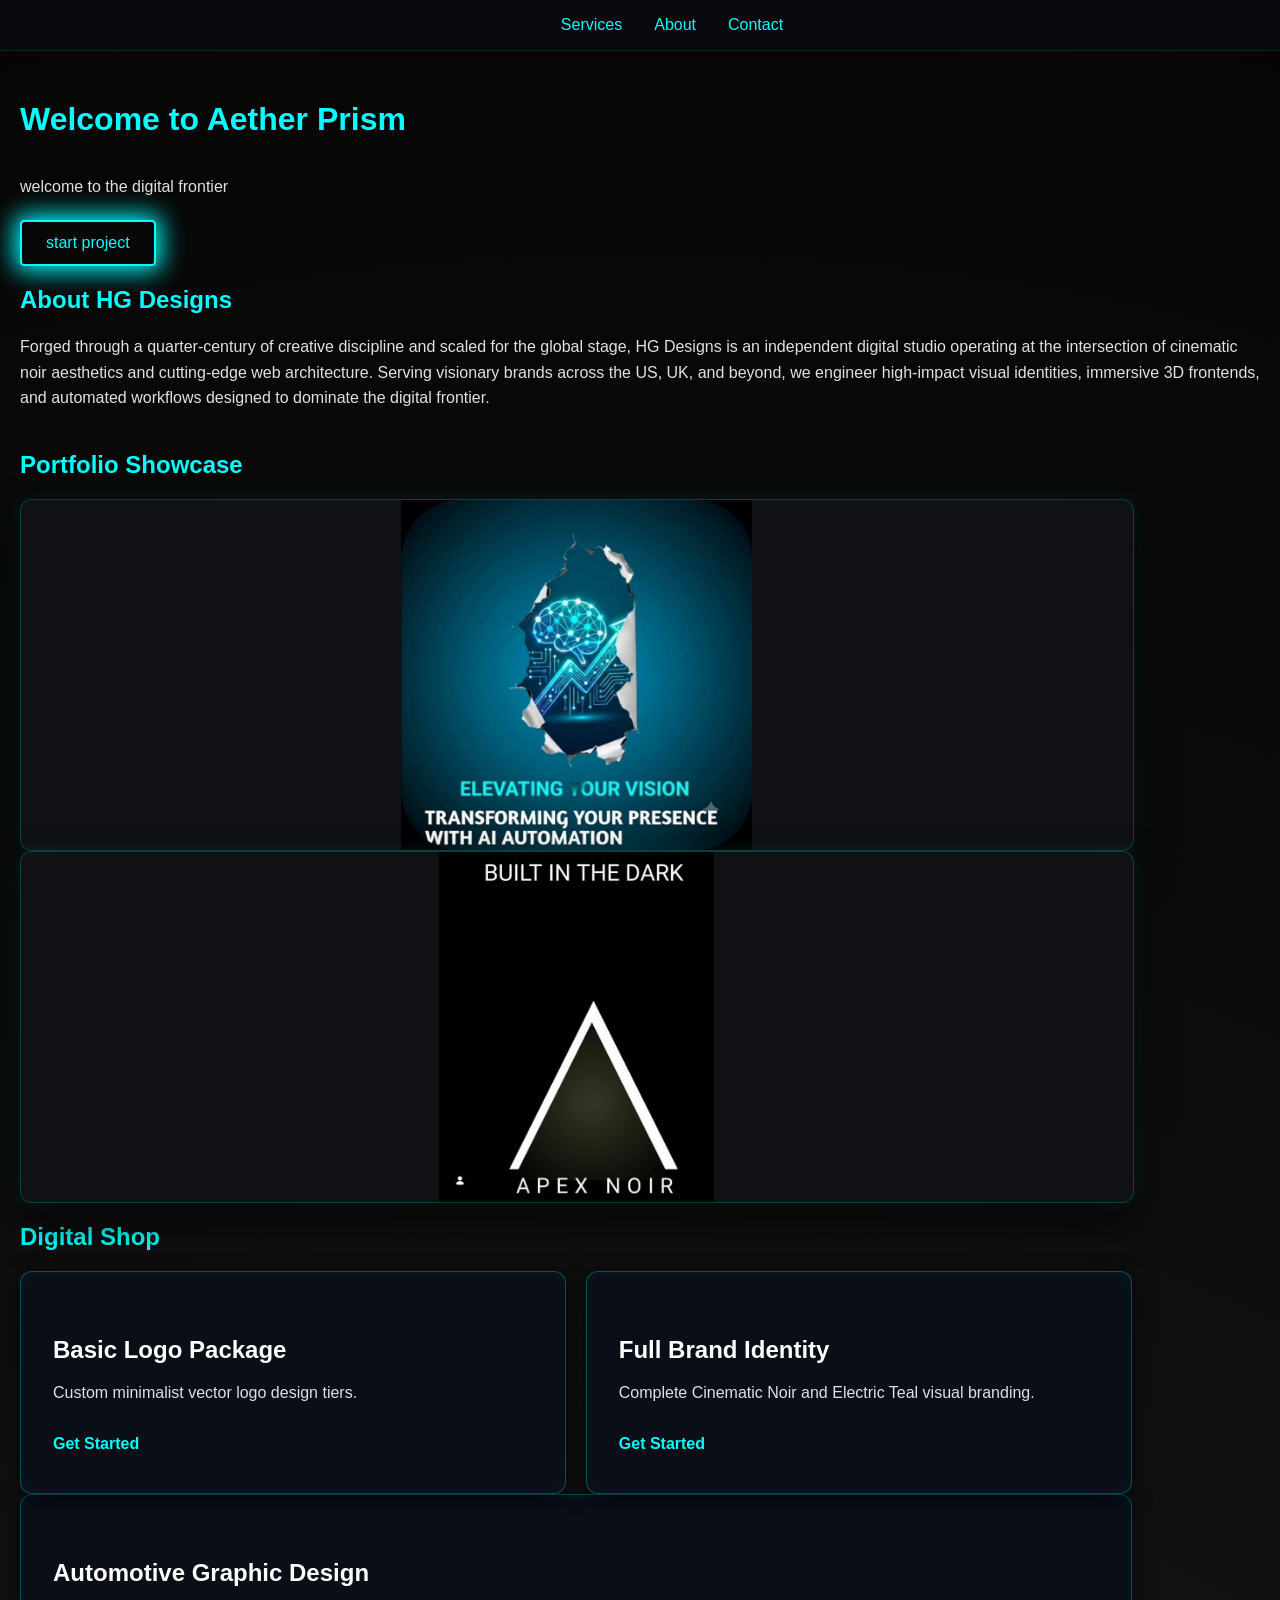
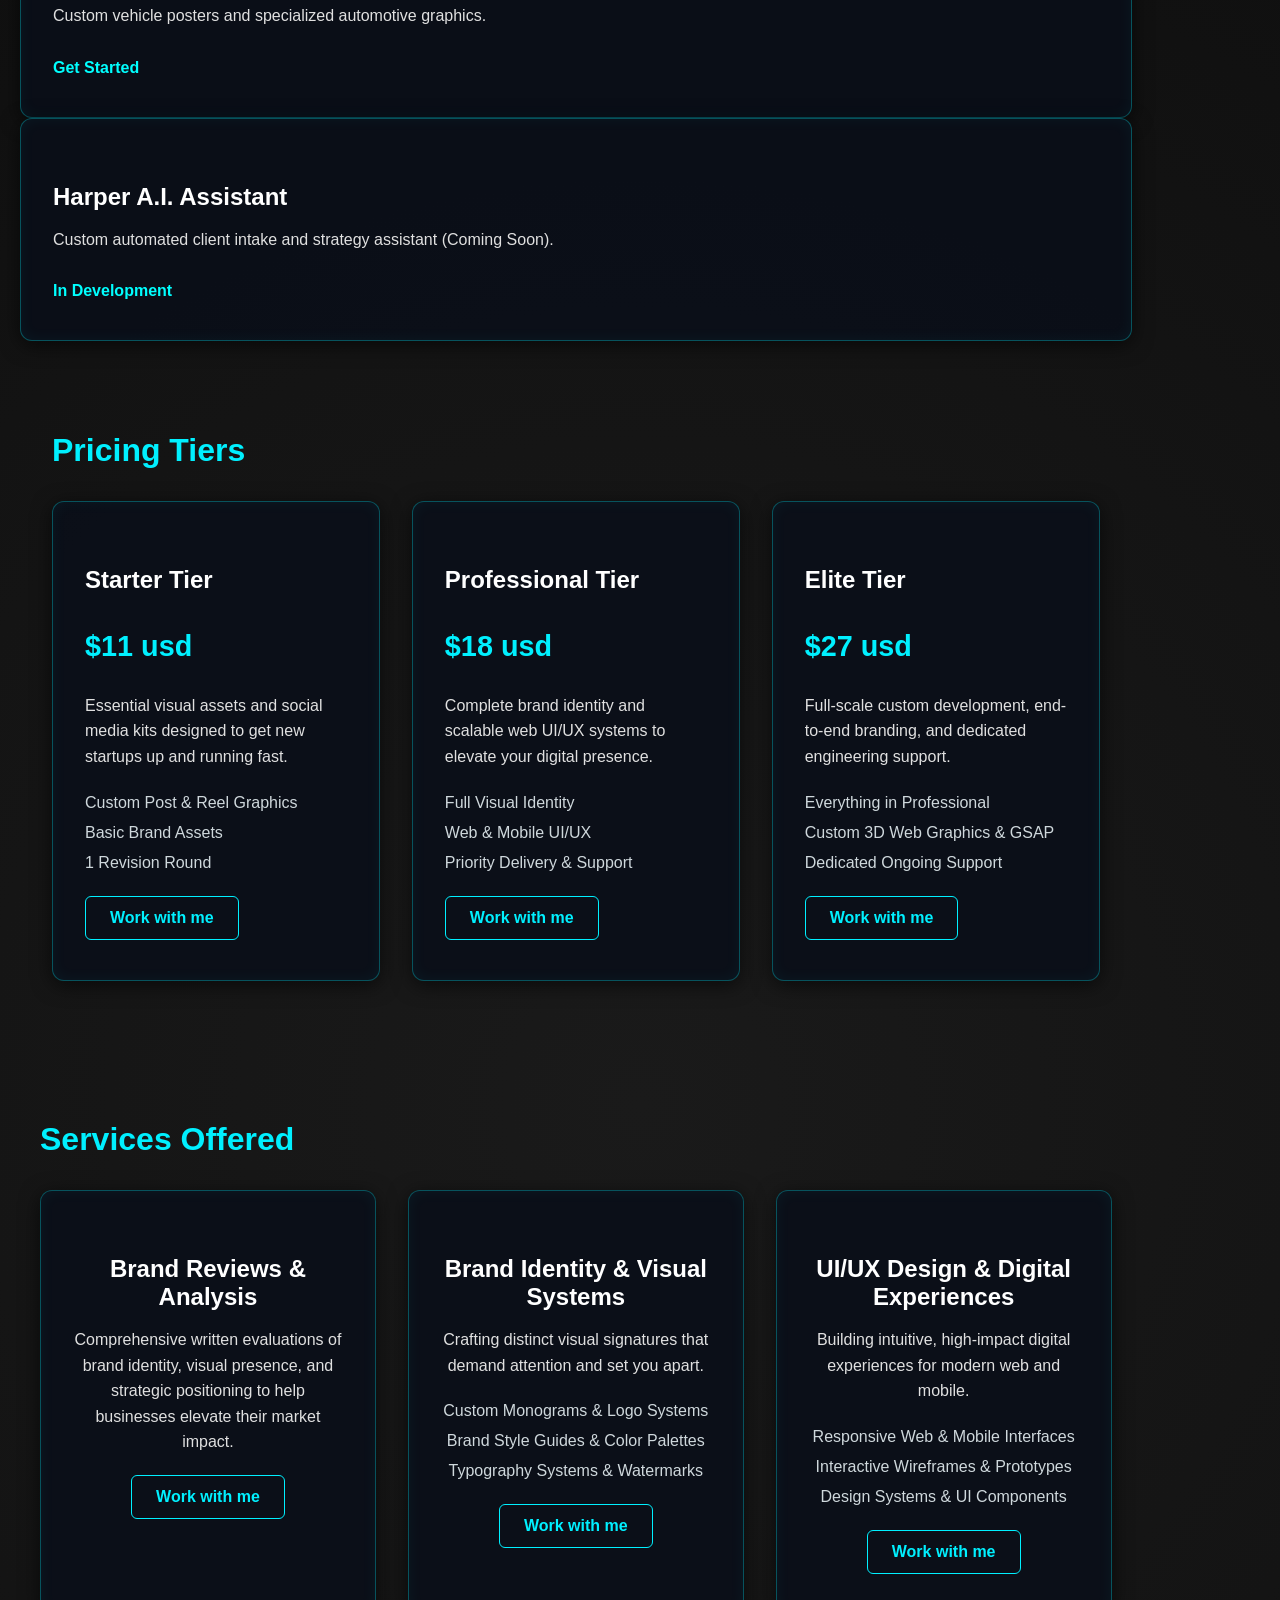
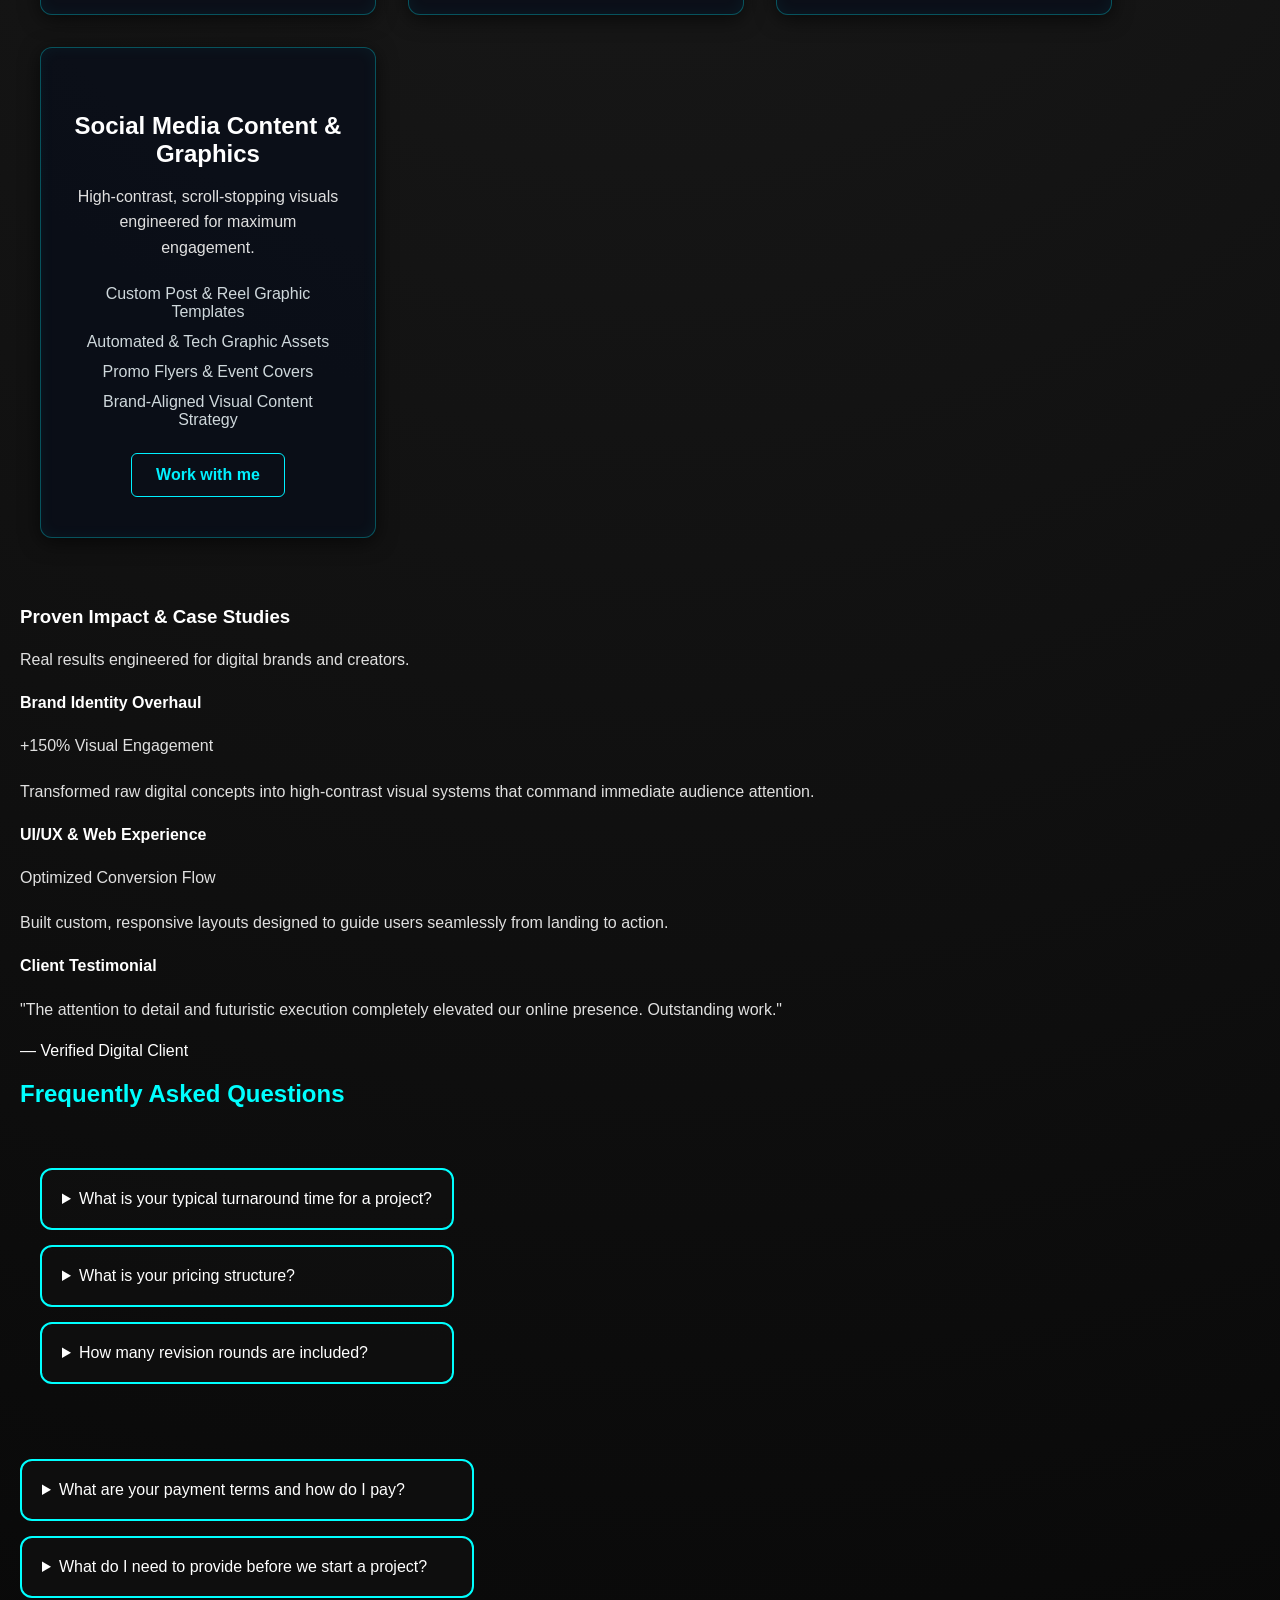
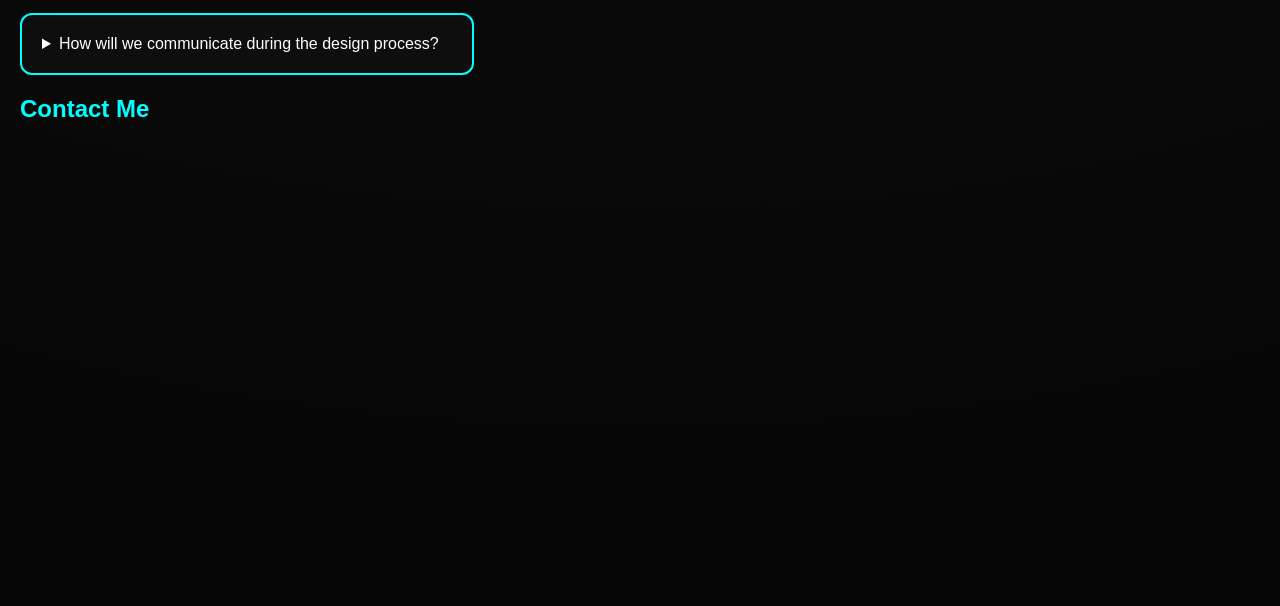
==== index.html @ 6914ae4d "Add files via upload" ====
<!DOCTYPE html>
<html>
<head>
    <title>Aether Prism</title>
 <link rel="stylesheet" href="style.css">
</head>
<body>
  <nav>
    <a href="#services">Services</a>
    <a href="#about">About</a>
    <a href="#contact">Contact</a>
</nav>  
    <h1>Welcome to Aether Prism</h1>
    <p>welcome to the digital frontier</p>
    <div class="cta-container">
        <a href="#contact" class="cta-button">start project</a>
    </div>
    <section id="about">
    <h2>About HG Designs</h2>
    <p>Forged through a quarter-century of creative discipline and scaled for the global stage, HG Designs is an independent digital studio operating at the intersection of cinematic noir aesthetics and cutting-edge web architecture. Serving visionary brands across the US, UK, and beyond, we engineer high-impact visual identities, immersive 3D frontends, and automated workflows designed to dominate the digital frontier.</p>
</section>

   <section id="portfolio">
    <h2>Portfolio Showcase</h2>
    <div class="portfolio-grid">
        <div class="mockup-container">
            <a href="brain.jpeg" target="_blank">
                <img src="brain.jpeg" alt="Aether Prism Project Mockup">
            </a>
        </div>
        
        <div class="mockup-container">
            <a href="apex.jpeg" target="_blank">
                <img src="apex.jpeg" alt="Apex Noir Showcase">
            </a>
        </div>
    </div>
    <section id="shop">
    <h2>Digital Shop</h2>
    <div class="shop-grid">
        <div class="shop-card">
            <h3>Basic Logo Package</h3>
            <p>Custom minimalist vector logo design tiers.</p>
            <a href="#contact" class="shop-btn">Get Started</a>
        </div>
        <div class="shop-card">
            <h3>Full Brand Identity</h3>
            <p>Complete Cinematic Noir and Electric Teal visual branding.</p>
            <a href="#contact" class="shop-btn">Get Started</a>
        </div>
    </div>
    <div class="shop-card">
    <h3>Automotive Graphic Design</h3>
    <p>Custom vehicle posters and specialized automotive graphics.</p>
    <a href="#contact" class="shop-btn">Get Started</a>
</div>
<div class="shop-card harper-placeholder">
    <h3>Harper A.I. Assistant</h3>
    <p>Custom automated client intake and strategy assistant (Coming Soon).</p>
    <span class="shop-btn">In Development</span>
</div>
</section>
<!-- Pricing Section -->
<section id="pricing" class="pricing-section">
  <h2 class="section-title">Pricing Tiers</h2>
  <div class="cards-grid">
    
    <!-- Starter Tier Card -->
    <div class="card tier-card">
      <h3>Starter Tier</h3>
      <p class="price">$11 usd</p>
      <p>Essential visual assets and social media kits designed to get new startups up and running fast.</p>
      <ul>
        <li>Custom Post & Reel Graphics</li>
        <li>Basic Brand Assets</li>
        <li>1 Revision Round</li>
      </ul>
      <a href="#contact" class="cta-btn">Work with me</a>
    </div>

    <!-- Professional Tier Card -->
    <div class="card tier-card">
      <h3>Professional Tier</h3>
      <p class="price">$18 usd</p>
      <p>Complete brand identity and scalable web UI/UX systems to elevate your digital presence.</p>
      <ul>
        <li>Full Visual Identity</li>
        <li>Web & Mobile UI/UX</li>
        <li>Priority Delivery & Support</li>
      </ul>
      <a href="#contact" class="cta-btn">Work with me</a>
    </div>

    <!-- Elite Tier Card -->
    <div class="card tier-card">
      <h3>Elite Tier</h3>
      <p class="price">$27 usd</p>
      <p>Full-scale custom development, end-to-end branding, and dedicated engineering support.</p>
      <ul>
        <li>Everything in Professional</li>
        <li>Custom 3D Web Graphics & GSAP</li>
        <li>Dedicated Ongoing Support</li>
      </ul>
      <a href="#contact" class="cta-btn">Work with me</a>
    </div>

  </div>
</section>

<!-- Services Offered Section -->
<section id="services" class="services-section">
  <h2 class="section-title">Services Offered</h2>
  <div class="cards-grid">
    <!-- Brand Reviews & Analysis -->
    <div class="card">
      <h3>Brand Reviews & Analysis</h3>
      <p>Comprehensive written evaluations of brand identity, visual presence, and strategic positioning to help businesses elevate their market impact.</p>
      <a href="#contact" class="cta-btn">Work with me</a>
    </div>

    <!-- Brand Identity & Visual Systems -->
    <div class="card">
      <h3>Brand Identity & Visual Systems</h3>
      <p>Crafting distinct visual signatures that demand attention and set you apart.</p>
      <ul>
        <li>Custom Monograms & Logo Systems</li>
        <li>Brand Style Guides & Color Palettes</li>
        <li>Typography Systems & Watermarks</li>
      </ul>
      <a href="#contact" class="cta-btn">Work with me</a>
    </div>

    <!-- UI/UX Design & Digital Experiences -->
    <div class="card">
      <h3>UI/UX Design & Digital Experiences</h3>
      <p>Building intuitive, high-impact digital experiences for modern web and mobile.</p>
      <ul>
        <li>Responsive Web & Mobile Interfaces</li>
        <li>Interactive Wireframes & Prototypes</li>
        <li>Design Systems & UI Components</li>
      </ul>
      <a href="#contact" class="cta-btn">Work with me</a>
    </div>

    <!-- Social Media Content & Graphics -->
    <div class="card">
      <h3>Social Media Content & Graphics</h3>
      <p>High-contrast, scroll-stopping visuals engineered for maximum engagement.</p>
      <ul>
        <li>Custom Post & Reel Graphic Templates</li>
        <li>Automated & Tech Graphic Assets</li>
        <li>Promo Flyers & Event Covers</li>
        <li>Brand-Aligned Visual Content Strategy</li>
      </ul>
      <a href="#contact" class="cta-btn">Work with me</a>
    </div>
  </div>
</section>


     
        
</section>
<!-- Trust & Proof Section -->
<section id="trust-proof" class="trust-section">
    <div class="trust-container">
        <h3 class="trust-heading">Proven Impact & Case Studies</h3>
        <p class="trust-subheading">Real results engineered for digital brands and creators.</p>
        
        <div class="trust-grid">
            <!-- Trust Card 1 -->
            <div class="trust-card">
                <h4>Brand Identity Overhaul</h4>
                <p class="trust-metric">+150% Visual Engagement</p>
                <p class="trust-desc">Transformed raw digital concepts into high-contrast visual systems that command immediate audience attention.</p>
            </div>
            
            <!-- Trust Card 2 -->
            <div class="trust-card">
                <h4>UI/UX & Web Experience</h4>
                <p class="trust-metric">Optimized Conversion Flow</p>
                <p class="trust-desc">Built custom, responsive layouts designed to guide users seamlessly from landing to action.</p>
            </div>
            
            <!-- Trust Card 3 -->
            <div class="trust-card">
                <h4>Client Testimonial</h4>
                <p class="trust-quote">"The attention to detail and futuristic execution completely elevated our online presence. Outstanding work."</p>
                <span class="trust-client">— Verified Digital Client</span>
            </div>
        </div>
    </div>
</section>
<section id="about">
   <section class="faq-section">
    <h2>Frequently Asked Questions</h2>
    <div class="faq-container">
        <details class="faq-item">
            <summary>What is your typical turnaround time for a project?</summary>
            <p>Turnaround times vary depending on the scope of the project, but brand identity packages typically take between 1 to 2 weeks from initial concept to final delivery.</p>
        </details>
      <details class="faq-item">
    <summary>What is your pricing structure?</summary>
    <p>Projects are priced based on scope and requirements, offering flexible options whether you need a standalone logo, full brand identity, or ongoing design support.</p>
</details>

<details class="faq-item">
    <summary>How many revision rounds are included?</summary>
    <p>Every project includes dedicated revision rounds to ensure the final design aligns precisely with your vision and aesthetic goals.</p>
</details>
    </div>
    <details class="faq-item">
    <summary>What are your payment terms and how do I pay?</summary>
    <p>For custom projects, we typically require a 50% upfront deposit to begin work and the remaining 50% upon final approval. International payments are securely handled through Payoneer.</p>
</details>

<details class="faq-item">
    <summary>What do I need to provide before we start a project?</summary>
    <p>Just your brand vision, any existing logos, color preferences, or reference examples you like. If you don't have these yet, we can build them from scratch during the Brand Identity phase.</p>
</details>

<details class="faq-item">
    <summary>How will we communicate during the design process?</summary>
    <p>We keep communication transparent and structured through direct messaging and milestone updates so you are always in the loop from concept to final delivery.</p>
</details>
</section> 
   


<script src="script.js"></script>
<section id="contact">
        <h2>Contact Me</h2>
 
  <iframe data-tally-src="https://tally.so/embed/1A5NQg?alignLeft=1&hideTitle=1&transparentBackground=1&dynamicHeight=1" loading="lazy" width="100%" height="439" frameborder="0" marginheight="0" marginwidth="0" title="HG Designs inquiry"></iframe>
<script>var d=document,w="https://tally.so/widgets/embed.js",v=function(){"undefined"!=typeof Tally?Tally.loadEmbeds():d.querySelectorAll("iframe[data-tally-src]:not([src])").forEach((function(e){e.src=e.dataset.tallySrc}))};if("undefined"!=typeof Tally)v();else if(d.querySelector('script[src="'+w+'"]')==null){var s=d.createElement("script");s.src=w,s.onload=v,s.onerror=v,d.body.appendChild(s);}</script>      
    </section>

    </body>
</html>
---- style.css ----
body {
    margin: 0;
    min-height: 100vh;
    display: flex;
    flex-direction: column;
    justify-content: flex start;
    align-items: flex-start;
    padding:40px 60px;
     box-sizing:border-box;
    font-family: sans-serif;
    color: #ffffff;
    background: linear-gradient(to bottom, #004d4d, #000000);
}
    .services-link {
        text-decoration: none;
    color: inherit;
    display: block;
}
        .cta-button {
        display: inline-block;
        padding: 12px 24px;
        color: #00ffff;
        border: 2px solid #00ffff;
        text-decoration: none;
        border-radius: 4px;
        transition: all 0.3s ease;
        box-shadow: 0 0 25px 5px #00ffff;
    }

    .cta-button:hover {
        background-color: #00ffff;
        color: #0d0d0d;
        cursor: pointer;
    }

 .service-card {
    cursor: pointer;
    user-select: none;
}
nav a, 
.shop-item a, 
.digital-shop a {
    color: #00ffff;
    text-decoration: none;
    transition: all 0.3s ease;
}

nav a:hover, 
.shop-item a:hover, 
.digital-shop a:hover {
    color: #ffffff;
    text-shadow: 0 0 8px rgba(0, 255, 255, 0.8);
}
.shop-btn {
    color: #00ffff;
    text-decoration: none;
    font-weight: 600;
    display: inline-block;
    margin-top: 10px;
    transition: all 0.3s ease;
}

.shop-btn:hover {
    color: #ffffff;
    text-shadow: 0 0 10px #00ffff;
}
.apex-noir {
    margin-top: 30px;
}
/* Contact Form Styling */
input, select, textarea {
    width: 100%;
    padding: 10px;
    background: #1a1a1a;
    border: 1px solid #333;
    color: #ffffff;
    border-radius: 4px;
    margin-bottom: 15px;
    font-family: inherit;
}

input:focus, textarea:focus {
    outline: none;
    border-color: #00ffff;
}
button {
    cursor: pointer;
}

/* Cinematic Noir Base Background */



    /* Cinematic Noir Base Background */

body {
    background: radial-gradient(circle at center, #1a1a1a 0%, #050505 100%);
    color: #ffffff;
    font-family: sans-serif;
    margin: 0;
    padding: 20px;
}


/* Services Section Styling */
#services {
    padding: 50px 20px;
    text-align: center;
}

.services-container {
    display: flex;
    justify-content: center;
    gap: 20px;
    margin-top: 30px;
    flex-wrap: nowrap;
}

.service-card {
    border: 1px solid #00ffff;
    padding: 20px;
    border-radius: 8px;
    width: 250px;
    transition: 0.3s;
}

.service-card:hover {
box-shadow:0px 0px 15px #00ffff;
}
/* About Page & Typography Styles */
.content-container {
    max-width: 800px;
    margin: 0 auto;
    padding: 20px;
}

h1, h2 {
    color: #00ffff; /* Electric Teal for high-contrast headers */
    margin-bottom: 20px;
}

p {
    line-height: 1.6;
    margin-bottom: 20px;
    color: #e0e0e0; /* Ensures text is readable against black background */
}
/* Mobile Optimization */
@media (max-width: 768px) {
    .services-container {
        flex-direction: column;
        align-items: center;
    }
    
    .service-box {
        width: 90%;
        margin-bottom: 20px;
    }
}
/* Card Container Styling */
.service-card {
    background: rgba(15, 15, 15, 0.8); /* Cinematic Noir dark base */
    border: 2px solid #008080; /* Electric Teal border */
    border-radius: 12px;
    padding: 20px;
    transition: all 0.3s ease; /* Smooth transition for hover */
    color: #ffffff;
}

/* Hover Effect to make them pop */
.service-card:hover {
    border-color: #00ffff; /* Brighter Electric Teal on hover */
    box-shadow: 0 0 15px rgba(0, 255, 255, 0.5); /* Subtle glow effect */
    transform: translateY(-5px); /* Slight lift effect */
}

/* Heading inside the cards */
.service-card h3 {
    color: #00ffff; /* Electric Teal text for headings */
    margin-bottom: 10px;
}
/* FAQ Section Styling */
.faq-container {
    max-width: 800px;
    margin: 40px auto;
    padding: 20px;
}

.faq-item {
    background: rgba(15, 15, 15, 0.8);
    border: 2px solid #00ffff;
    border-radius: 12px;
    margin-bottom: 15px;
    padding: 20px;
    transition: all 0.3s ease;
    color: #ffffff;
}

.faq-item:hover {
    box-shadow: 0 0 15px rgba(0, 255, 255, 0.5);
}

.faq-question {
    color: #00ffff;
    font-size: 1.1rem;
    margin-bottom: 10px;
}
.mockup-container {
    position: relative;
    width: 100%;
    height:350px;
    border-radius: 12px;
    overflow: hidden;
    background: #0f1115;
    border: 1px solid rgba(0, 240, 255, 0.2); /* Electric Teal accent border */
    box-shadow: 0 20px 40px rgba(0, 0, 0, 0.6), 
                0 0 20px rgba(0, 240, 255, 0.1); /* Subtle teal ambient glow */
    transition: transform 0.3s ease, border-color 0.3s ease;
}

.mockup-container:hover {
    transform: translateY(-4px);
    border-color: rgba(0, 240, 255, 0.5);
}

.mockup-container img {
    width: 100%;
    height: 100%;
    display: block;
    object-fit: contain;
}
@media (max-width: 768px) {
    body {
        padding: 10px;
    }
    
    .mockup-container {
        height: 250px;
    }

   .services-grid {
    display: flex;
    flex-direction: column;
    width: 100%;
    box-sizing: border-box;
}

.services-container {
    flex-direction: column;
    width: 100%;
    box-sizing: border-box;
}
}
.fade-in {
    opacity: 0;
    transform: translateY(20px);
    transition: opacity 0.6s ease-out, transform 0.6s ease-out;
    will-change: opacity, transform;
}

.fade-in.visible {
    opacity: 1;
    transform: translateY(0);
}
nav {
  position: fixed;
  top: 0;
  left: 0;
  width: 100%;
  display: flex;
  justify-content: center;
  gap: 2rem;
  padding: 1rem 2rem;
  background: rgba(10, 10, 15, 0.75);
  backdrop-filter: blur(10px);
  -webkit-backdrop-filter: blur(10px);
  z-index: 1000;
  border-bottom: 1px solid rgba(0, 255, 204, 0.15);
}

body {
  padding-top: 5rem;
}
.can-container {
    position: relative;
    width: 100%;
    max-width: 1000px;
    height: 400px;
    margin: 0 auto;
}

/* Style for the lime inside the left circular placeholder */
.lime-img {
    position: absolute;
    left: 12%;       /* Adjust left/right to center it in the circle */
    top: 50%;        /* Adjust top/bottom to center it vertically */
    transform: translateY(-50%);
    width: 140px;    /* Sized to fit comfortably inside the circle */
    height: auto;
    mix-blend-mode: screen;
}

/* Style for the coke can inside the right rectangular placeholder */
.coke-img {
    position: absolute;
    right: 15%;      /* Adjust left/right to center it in the rectangle card */
    top: 50%;        /* Adjust top/bottom to center it vertically */
    transform: translateY(-50%);
    width: 160px;    /* Sized to fit neatly inside the vertical card */
    height: auto;
    mix-blend-mode: screen;
}
/* Isolated style just for practice.html sandbox */
.coke-hero {
    background-color: #0b0f19;
    color: #ffffff;
}
/* Style for the lime inside the left circular placeholder */
.lime-img {
    position: absolute;
    left: 12%;       
    top: 50%;        
    transform: translateY(-50%);
    width: 140px;    
    height: auto;
    mix-blend-mode: multiply;
}
/* Style for the container holding the lime */


/* Force the wrapper or container background to match */
.lime-container, .circle-container, div:has(.lime-img) {
    background-color: transparent !important;
}
/* --- Spider-Man Cinematic Hero Section --- */
.spider-hero-section {
  position: relative;
  width: 100%;
  min-height: 100vh;
  background-color: #080808;
  display: flex;
  align-items: center;
  justify-content: space-between;
  padding: 0 8%;
  overflow: hidden;
  box-sizing: border-box;
}

.hero-overlay {
  position: absolute;
  top: 0;
  left: 0;
  width: 100%;
  height: 100%;
  background: radial-gradient(circle at 70% 50%, rgba(220, 20, 60, 0.15) 0%, transparent 60%);
  pointer-events: none;
  z-index: 1;
}

.typography-container {
  position: relative;
  z-index: 2;
  max-width: 600px;
}

.spider-hero-section .sub-title {
  display: inline-block;
  font-family: monospace;
  font-size: 0.9rem;
  letter-spacing: 4px;
  color: #ff3366;
  margin-bottom: 15px;
  text-transform: uppercase;
}

.spider-hero-section .main-title {
  font-size: 4.5rem;
  font-weight: 900;
  line-height: 1.05;
  color: #ffffff;
  margin-bottom: 20px;
  text-transform: uppercase;
  letter-spacing: -1px;
}

.spider-hero-section .cinematic-tagline {
  font-size: 1.1rem;
  color: #a0a0a0;
  letter-spacing: 1px;
  font-weight: 300;
}

.spider-img-container {
  position: relative;
  z-index: 2;
  display: flex;
  align-items: center;
  justify-content: center;
}

.spider-img {
  max-width: 450px;
  height: auto;
  filter: drop-shadow(0 20px 40px rgba(0, 0, 0, 0.8));
  animation: floatSpider 4s ease-in-out infinite;
}

@keyframes floatSpider {
  0%, 100% {
    transform: translateY(0px);
  }
  50% {
    transform: translateY(-15px);
  }
}

/* Responsive Mobile Layout */
@media (max-width: 900px) {
  .spider-hero-section {
    flex-direction: column;
    justify-content: center;
    text-align: center;
    padding: 80px 5%;
  }

  .typography-container {
    max-width: 100%;
    margin-bottom: 40px;
  }

  
}
/* Global container and overflow fix */
html, body {
    max-width: 100% !important;
    overflow-x: hidden !important;
    box-sizing: border-box !important;
}

.services-container, 
.tier-container, 
.shop-grid {
    display: grid !important;
    grid-template-columns: repeat(auto-fit, minmax(280px, 1fr)) !important;
    gap: 20px !important;
    width: 100% !important;
    max-width: 1200px !important;
    margin: 0 auto !important;
    box-sizing: border-box !important;
}

.service-card, 
.tier-card, 
.shop-card {
    width: 100% !important;
    max-width: 100% !important;
    box-sizing: border-box !important;
}
/* Pricing and Services Section Styling */
.pricing-section,
.services-section {
  padding: 4rem 2rem;
  max-width: 1200px;
  margin: 0 auto;
}

.section-title {
  font-size: 2rem;
  color: #00f0ff; /* Electric Teal */
  margin-bottom: 2rem;
  text-align: left;
}

.cards-grid {
  display: grid;
  grid-template-columns: repeat(auto-fit, minmax(280px, 1fr));
  gap: 2rem;
}
/* Pricing and Services Section Styling */
.pricing-section,
.services-section {
  padding: 4rem 2rem;
  max-width: 1200px;
  margin: 0 auto;
}

.section-title {
  font-size: 2rem;
  color: #00f0ff;
  margin-bottom: 2rem;
  text-align: left;
}

/* Card Styling & Electric Teal Glow */
.card, .service-card, .tier-card, .shop-card {
  background: rgba(10, 15, 25, 0.9) !important;
  border: 1px solid rgba(0, 240, 255, 0.3) !important;
  border-radius: 12px !important;
  padding: 2.5rem 2rem !important;
  transition: all 0.3s ease !important;
  box-shadow: 0 4px 20px rgba(0, 0, 0, 0.6), inset 0 0 15px rgba(0, 240, 255, 0.05) !important;
}

.card:hover, .service-card:hover, .tier-card:hover, .shop-card:hover {
  border-color: #00f0ff !important;
  box-shadow: 0 0 30px rgba(0, 240, 255, 0.4), inset 0 0 20px rgba(0, 240, 255, 0.15) !important;
  transform: translateY(-5px);
}

.card h3, .service-card h3, .tier-card h3, .shop-card h3 {
  color: #ffffff !important;
  font-size: 1.5rem !important;
  margin-bottom: 1rem !important;
}

.card .price, .tier-card .price {
  color: #00f0ff !important;
  font-size: 1.8rem !important;
  font-weight: bold;
  margin-bottom: 1.5rem !important;
}

.card ul, .tier-card ul, .service-card ul {
  list-style-type: none !important;
  padding: 0 !important;
  margin: 1.5rem 0 !important;
}

.card ul li, .tier-card ul li, .service-card ul li {
  color: #cfd8dc !important;
  margin-bottom: 0.75rem !important;
}

.cta-btn {
  display: inline-block !important;
  background: transparent !important;
  color: #00f0ff !important;
  border: 1px solid #00f0ff !important;
  padding: 0.75rem 1.5rem !important;
  border-radius: 6px !important;
  text-decoration: none !important;
  font-weight: 600 !important;
  transition: all 0.3s ease !important;
}

.cta-btn:hover {
  background: #00f0ff !important;
  color: #0a0f19 !important;
  box-shadow: 0 0 20px rgba(0, 240, 255, 0.8) !important;
}
.ai-auditor-container {
    background: #050b14;
    border: 1px solid #00f0ff;
    padding: 30px;
    border-radius: 8px;
    margin: 40px auto;
    max-width: 800px;
}

.ai-auditor-container h3 {
    color: #00f0ff;
    margin-bottom: 10px;
}

.ai-auditor-container p {
    color: #b0c4de;
    margin-bottom: 20px;
}

.ai-auditor-container textarea {
    width: 100%;
    height: 120px;
    background: #020408;
    border: 1px solid #00f0ff;
    color: #fff;
    padding: 15px;
    border-radius: 4px;
    font-family: inherit;
    resize: vertical;
    margin-bottom: 15px;
}

.ai-auditor-container textarea:focus {
    outline: none;
    box-shadow: 0 0 10px rgba(0, 240, 255, 0.4);
}

.ai-output-box {
    margin-top: 20px;
    padding: 20px;
    background: #020408;
    border-left: 3px solid #00f0ff;
    color: #e0e0e0;
    font-family: monospace;
    white-space: pre-wrap;
    min-height: 50px;
}
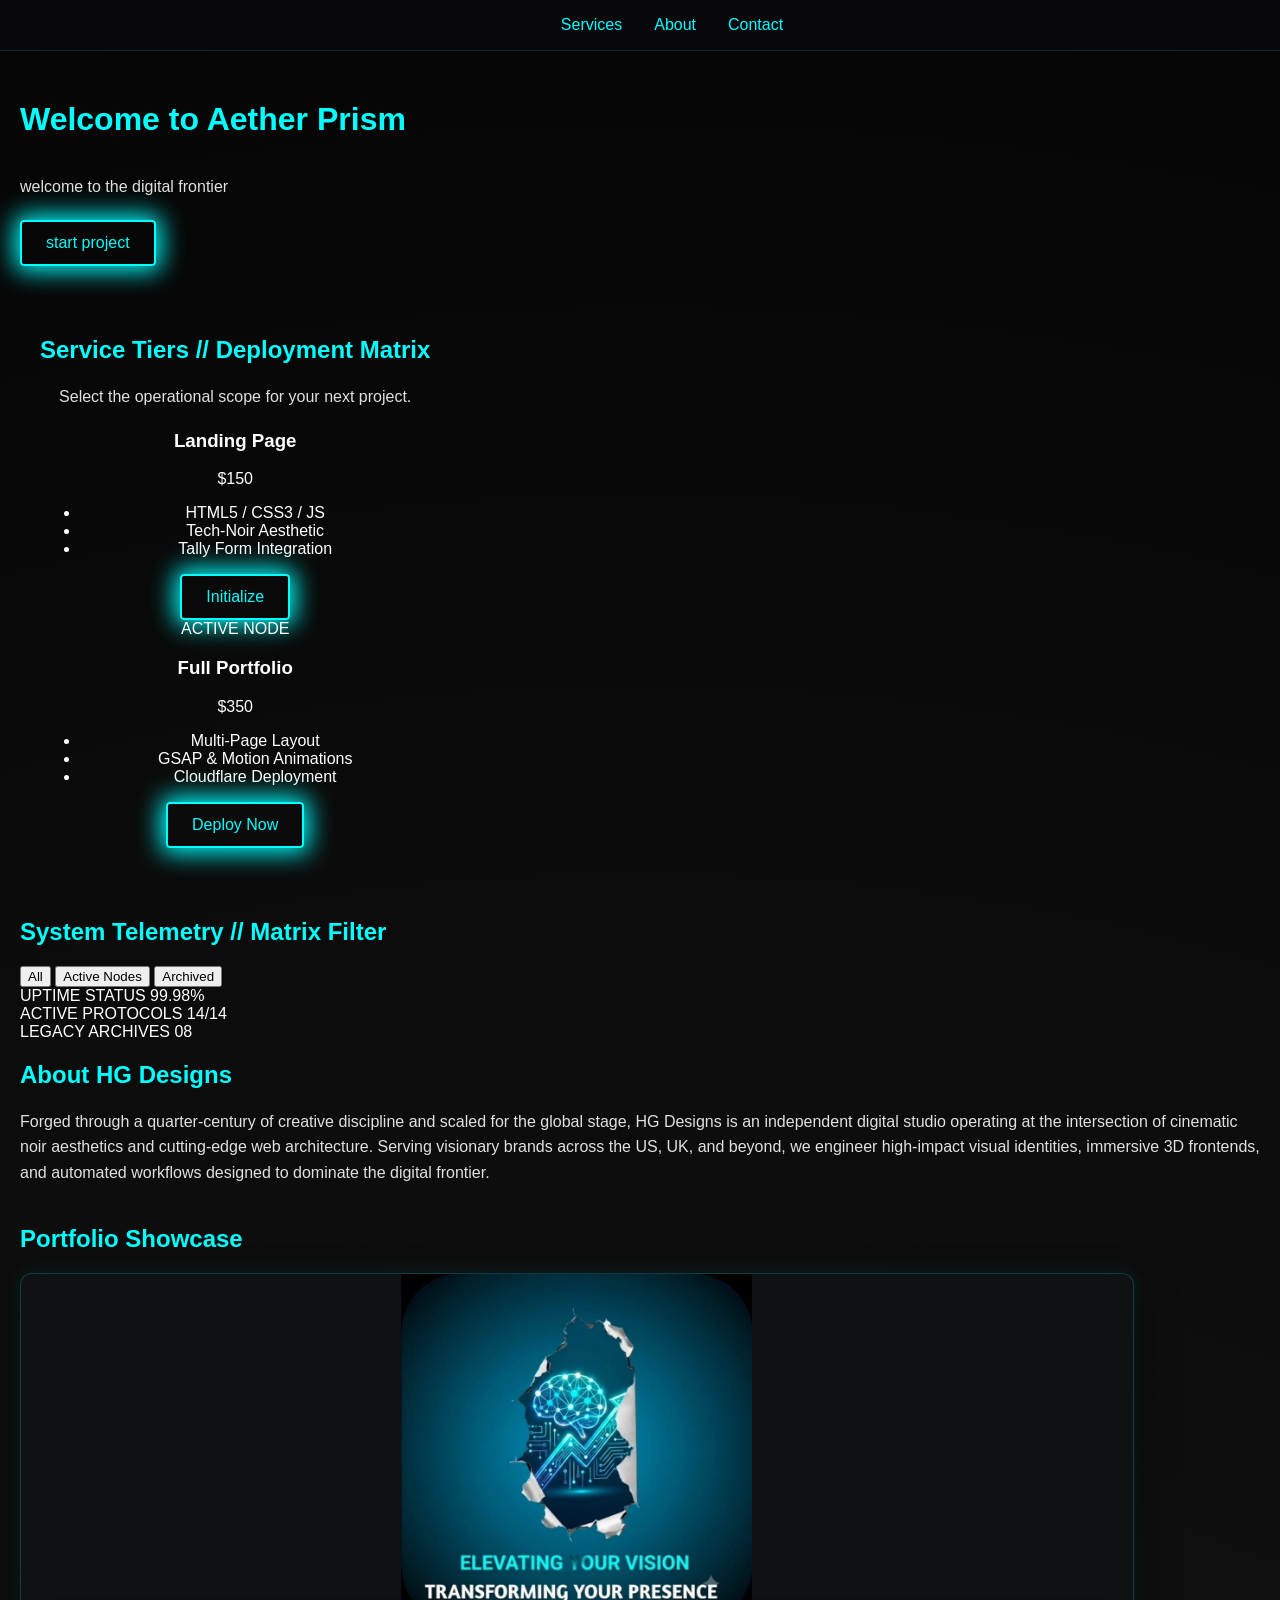
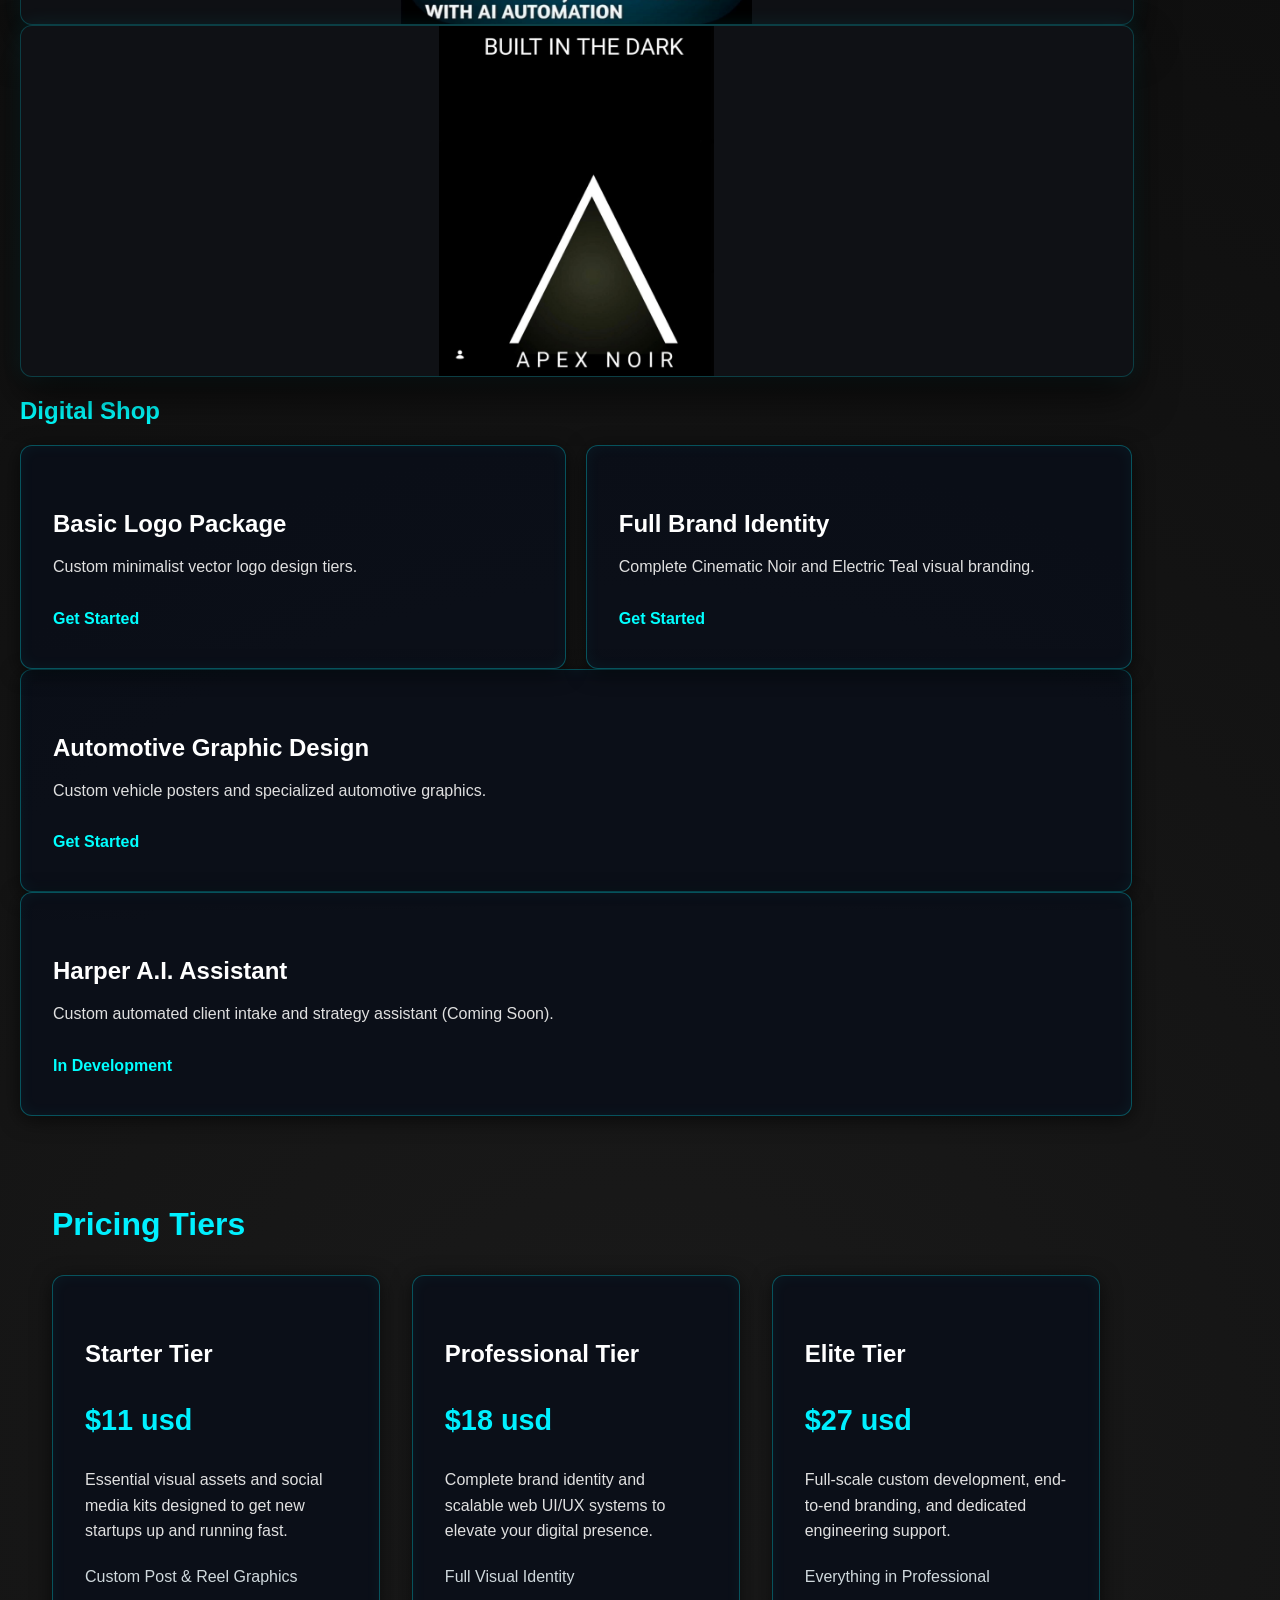
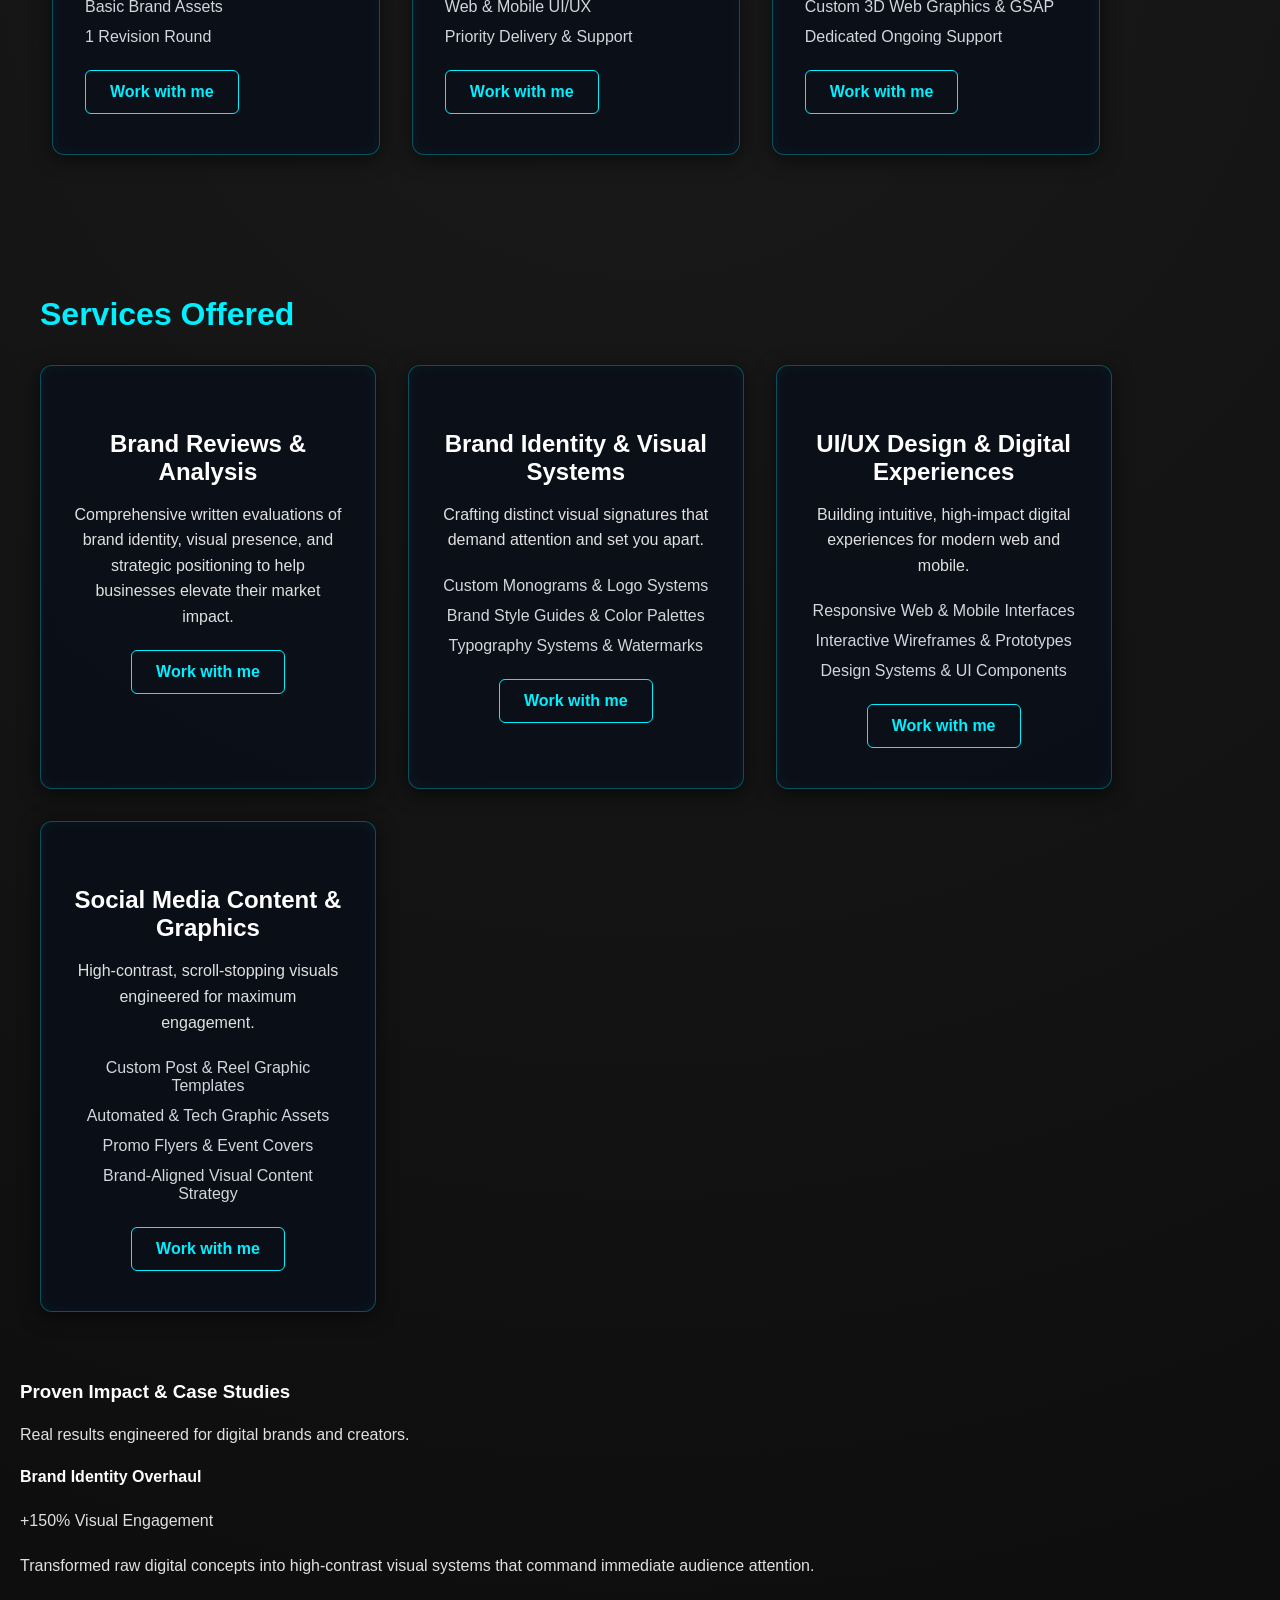
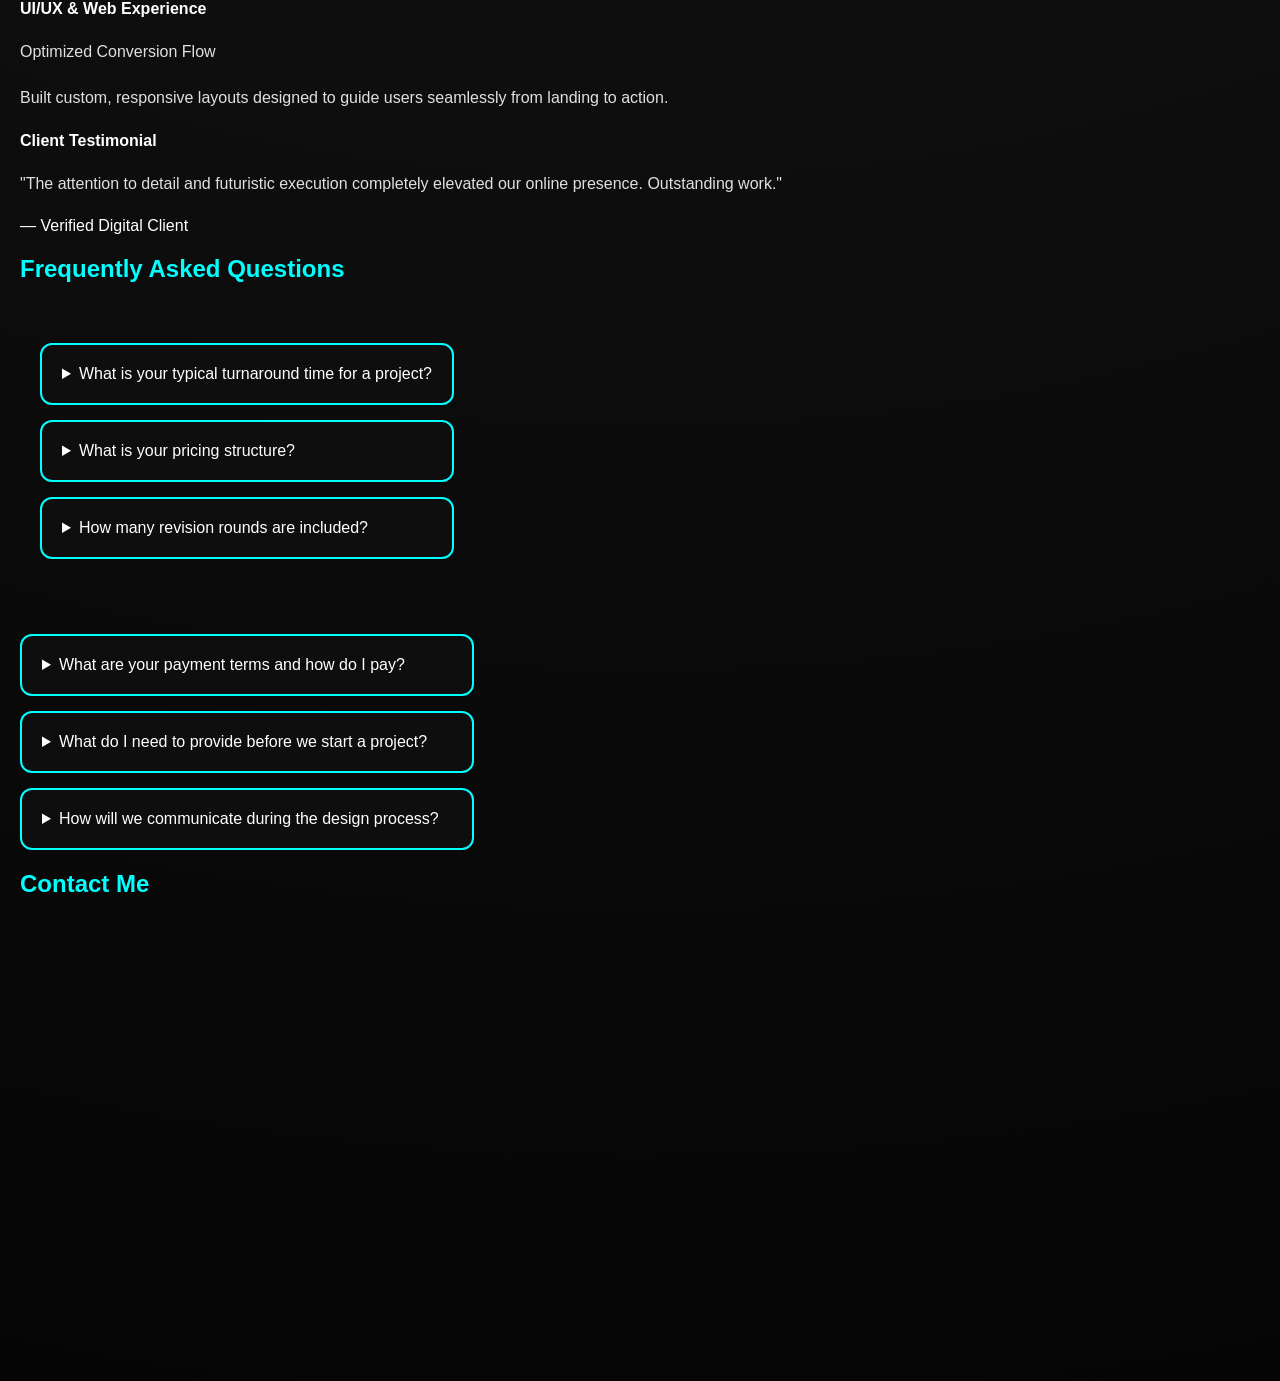
==== commit 7c003122: "Update index.html" ====
--- a/index.html
+++ b/index.html
@@ -15,6 +15,56 @@
     <div class="cta-container">
         <a href="#contact" class="cta-button">start project</a>
     </div>
+   <section id="services">
+        <h2>Service Tiers // Deployment Matrix</h2>
+        <p>Select the operational scope for your next project.</p>
+        <div class="pricing-grid">
+            <div class="pricing-card">
+                <h3>Landing Page</h3>
+                <div class="price">$150</div>
+                <ul>
+                    <li>HTML5 / CSS3 / JS</li>
+                    <li>Tech-Noir Aesthetic</li>
+                    <li>Tally Form Integration</li>
+                </ul>
+                <a href="#contact" class="cta-button">Initialize</a>
+            </div>
+            <div class="pricing-card active-tier">
+                <span class="badge">ACTIVE NODE</span>
+                <h3>Full Portfolio</h3>
+                <div class="price">$350</div>
+                <ul>
+                    <li>Multi-Page Layout</li>
+                    <li>GSAP & Motion Animations</li>
+                    <li>Cloudflare Deployment</li>
+                </ul>
+                <a href="#contact" class="cta-button">Deploy Now</a>
+            </div>
+        </div>
+    </section>
+
+    <section id="telemetry">
+        <h2>System Telemetry // Matrix Filter</h2>
+        <div class="filter-controls">
+            <button class="filter-btn active">All</button>
+            <button class="filter-btn">Active Nodes</button>
+            <button class="filter-btn">Archived</button>
+        </div>
+        <div class="telemetry-grid">
+            <div class="telemetry-card">
+                <span class="label">UPTIME STATUS</span>
+                <span class="value">99.98%</span>
+            </div>
+            <div class="telemetry-card">
+                <span class="label">ACTIVE PROTOCOLS</span>
+                <span class="value">14/14</span>
+            </div>
+            <div class="telemetry-card">
+                <span class="label">LEGACY ARCHIVES</span>
+                <span class="value">08</span>
+            </div>
+        </div>
+    </section>
     <section id="about">
     <h2>About HG Designs</h2>
     <p>Forged through a quarter-century of creative discipline and scaled for the global stage, HG Designs is an independent digital studio operating at the intersection of cinematic noir aesthetics and cutting-edge web architecture. Serving visionary brands across the US, UK, and beyond, we engineer high-impact visual identities, immersive 3D frontends, and automated workflows designed to dominate the digital frontier.</p>
@@ -236,4 +286,4 @@
     </section>
 
     </body>
-</html>+</html>
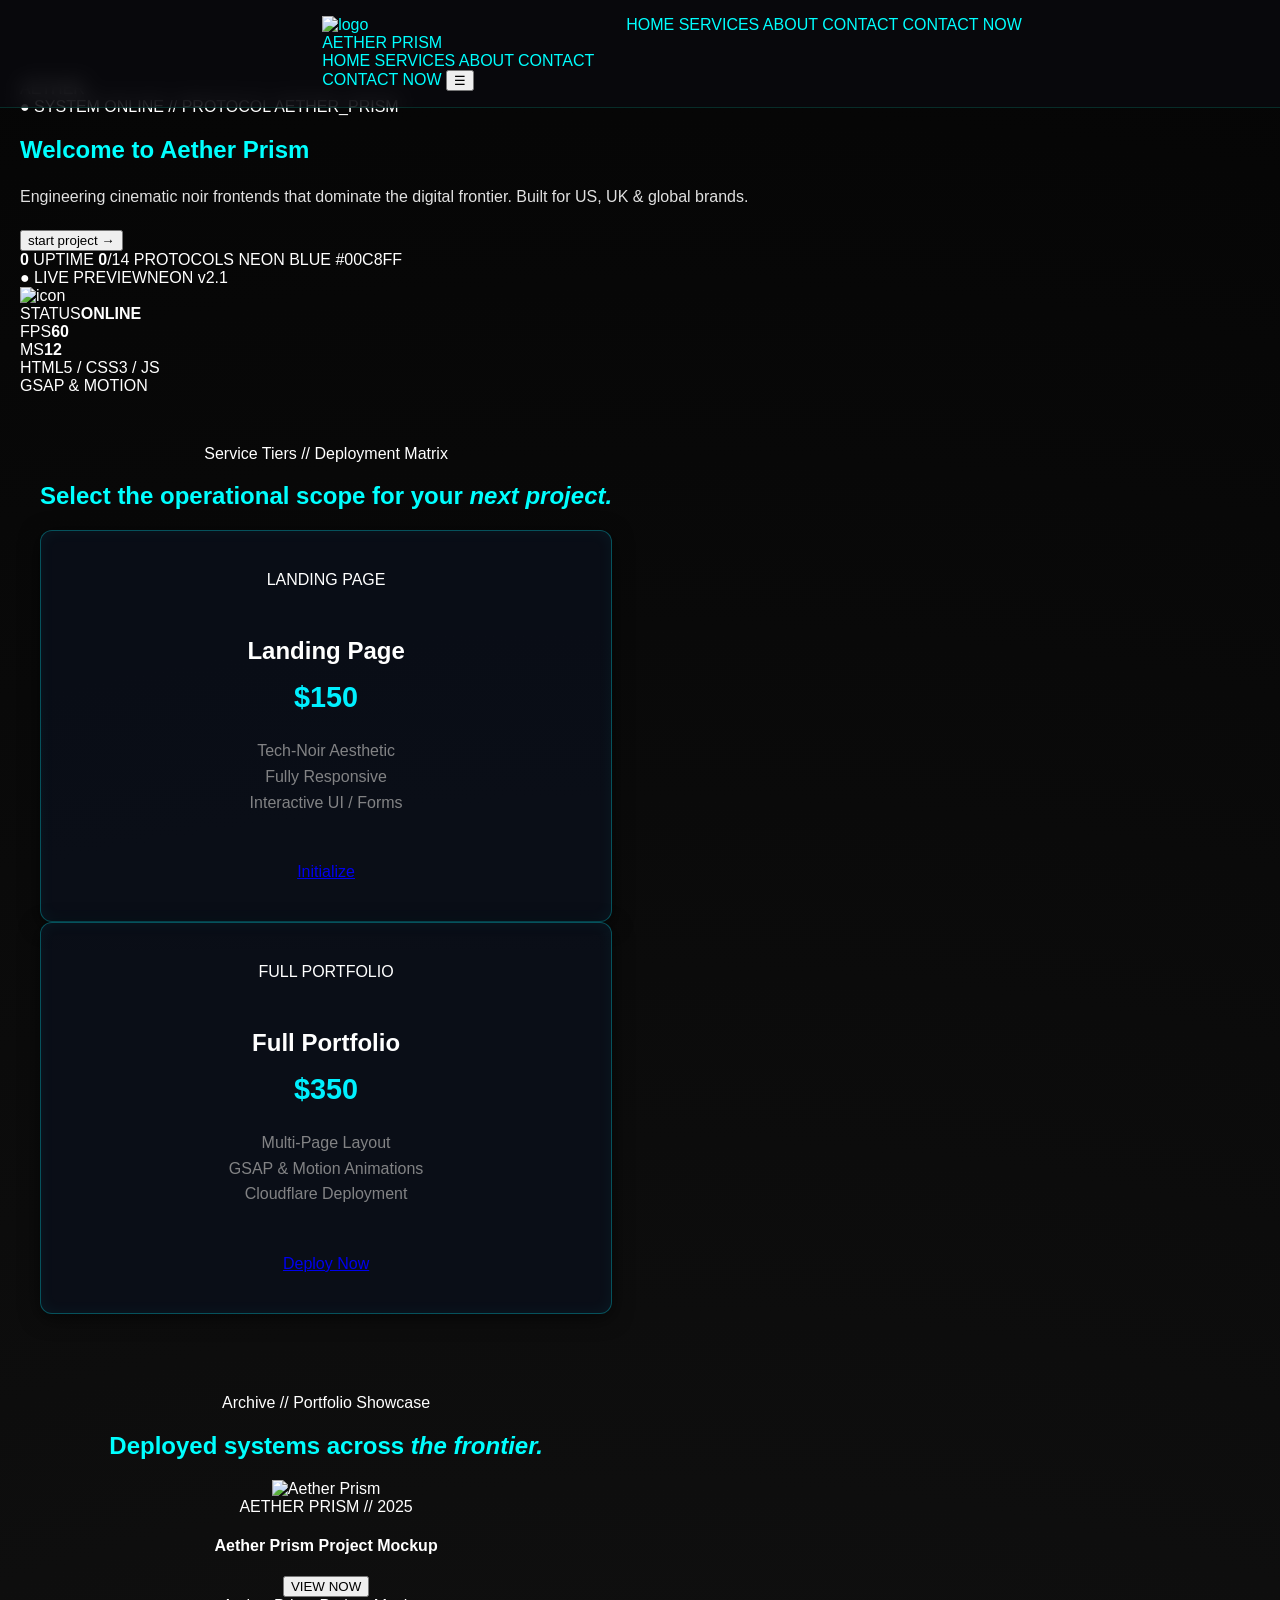
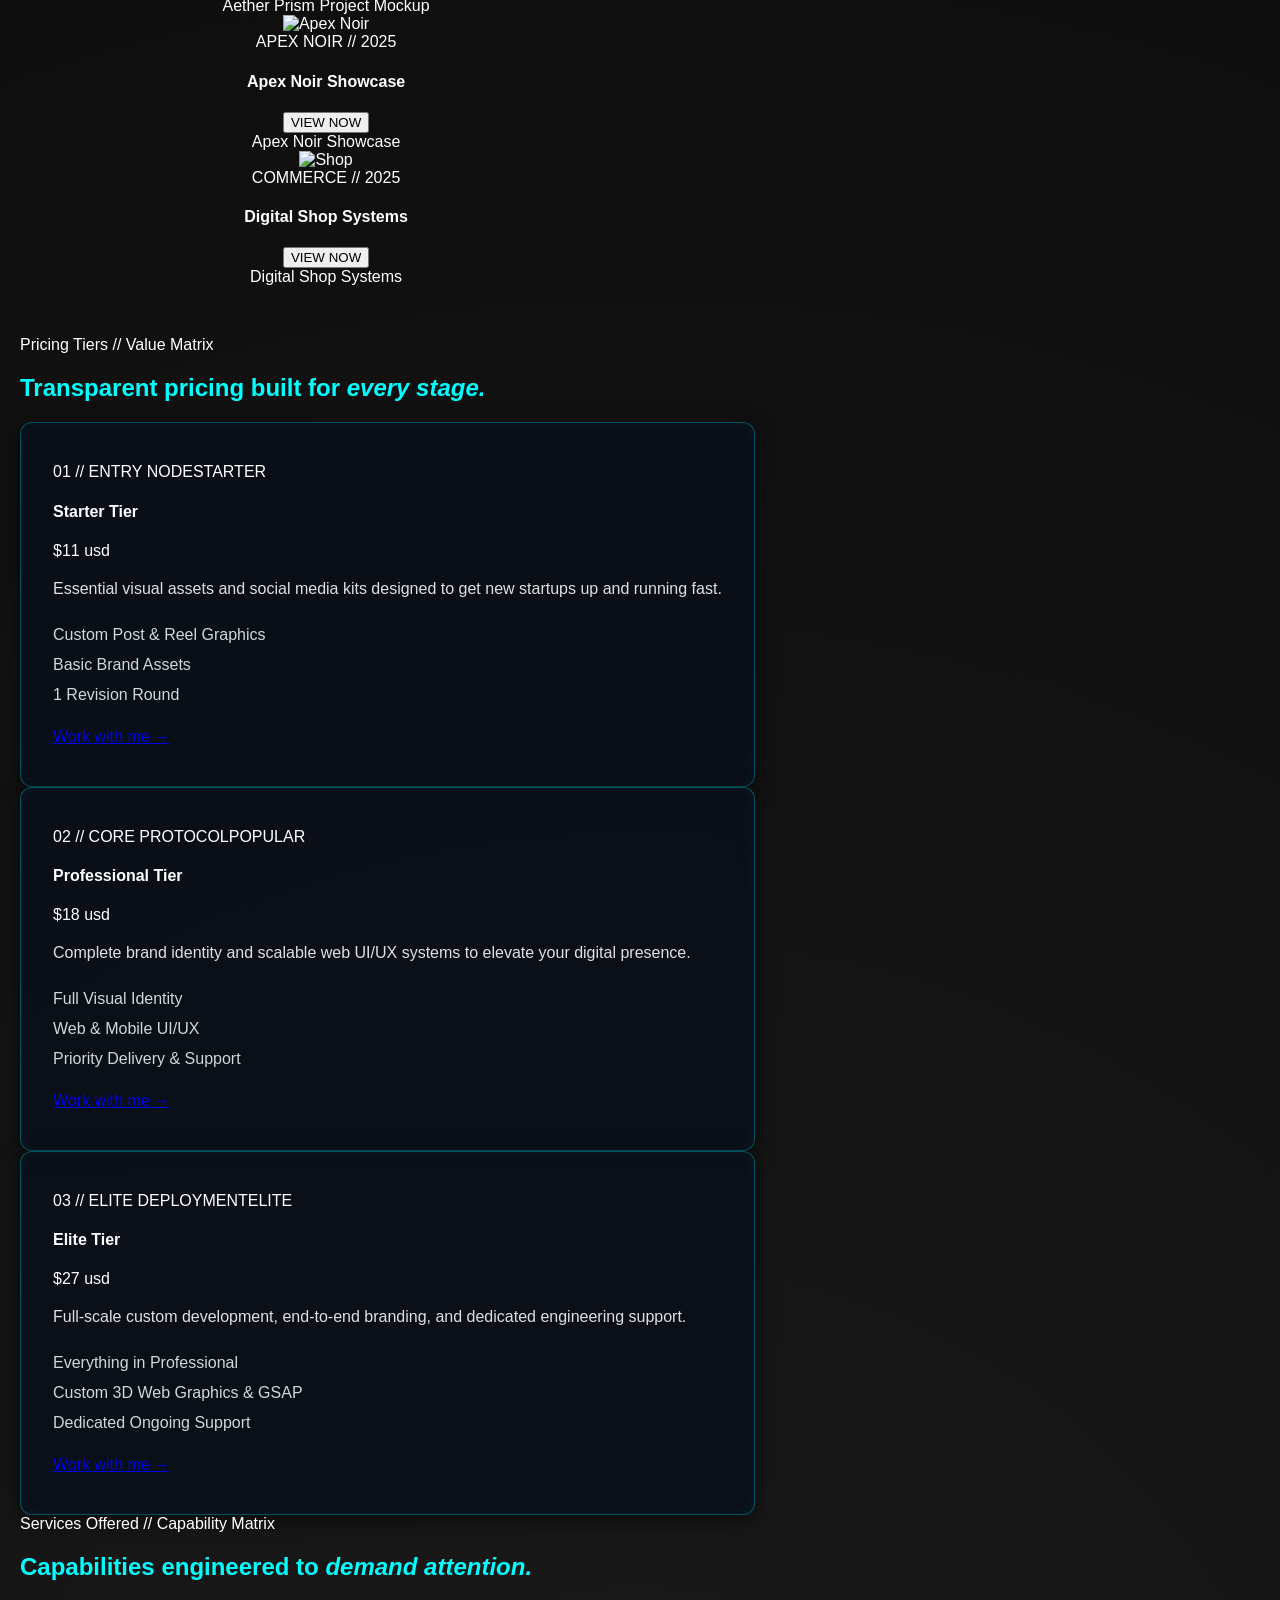
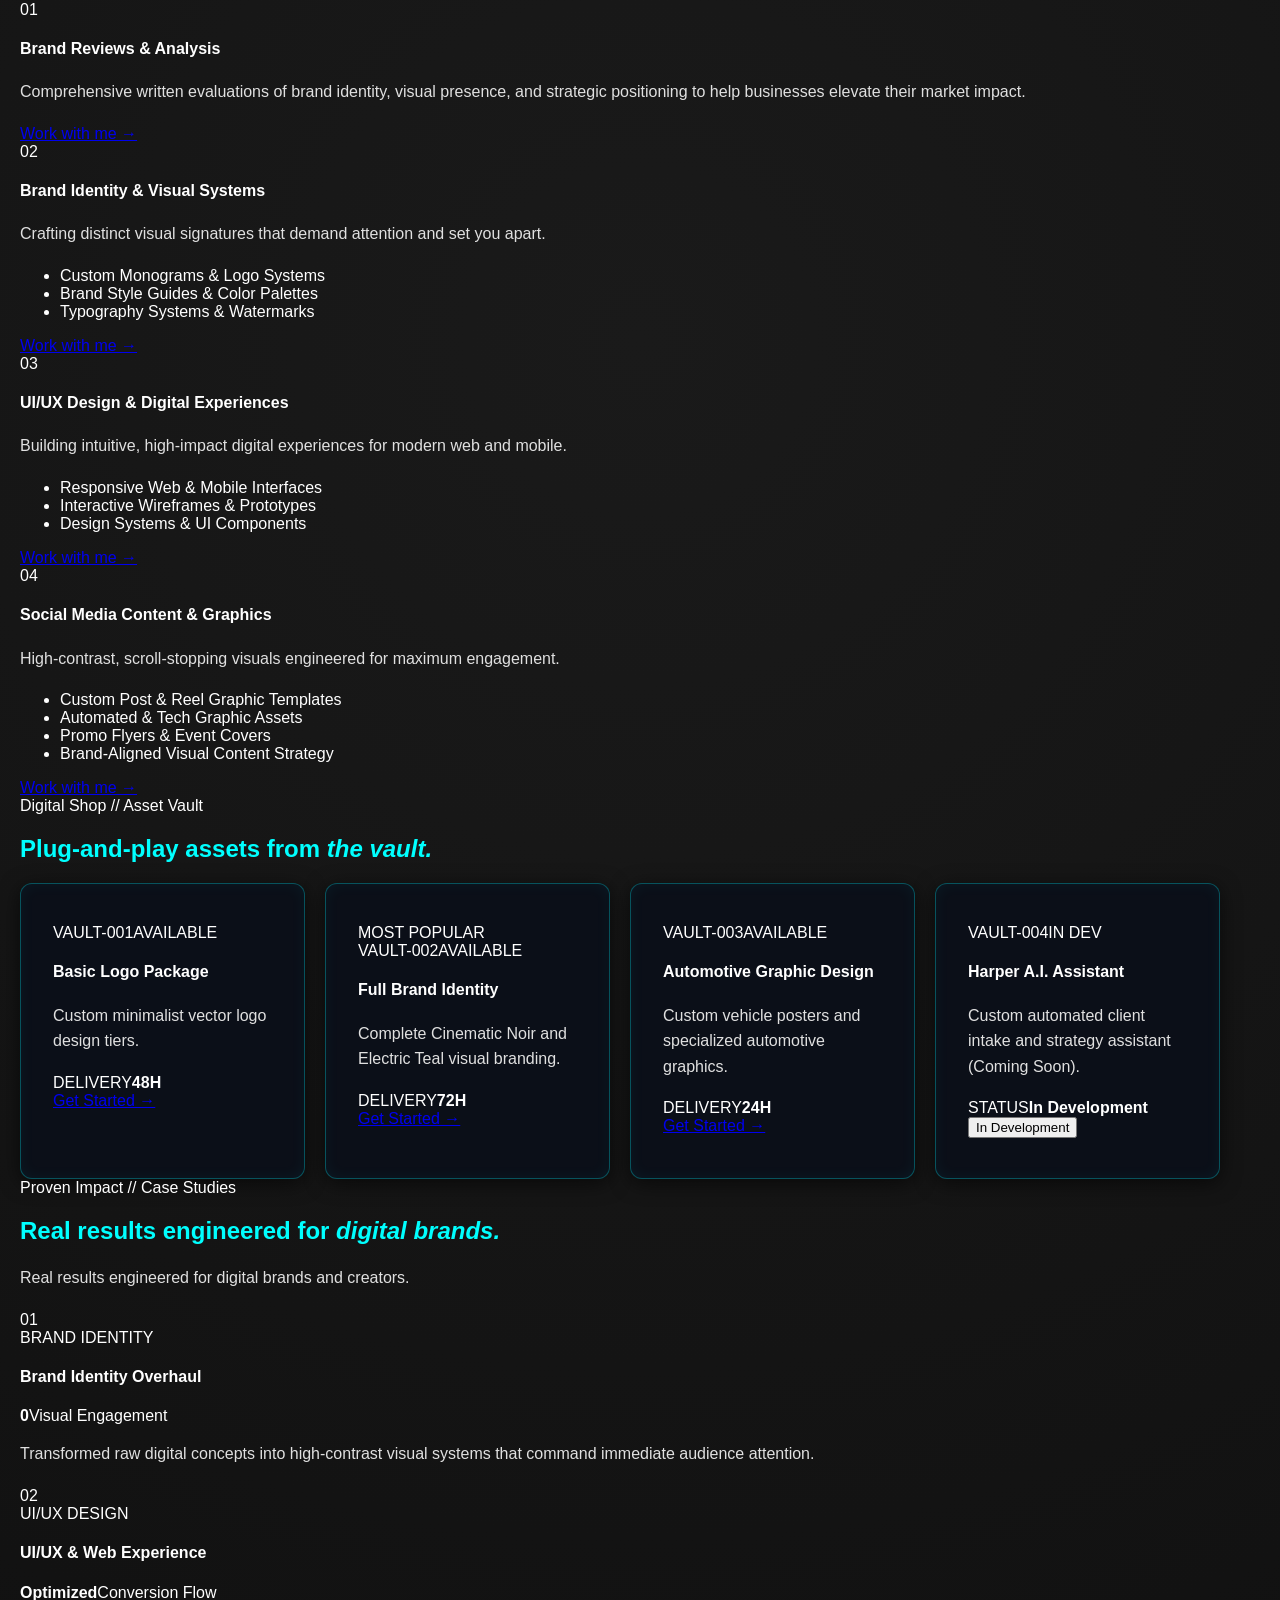
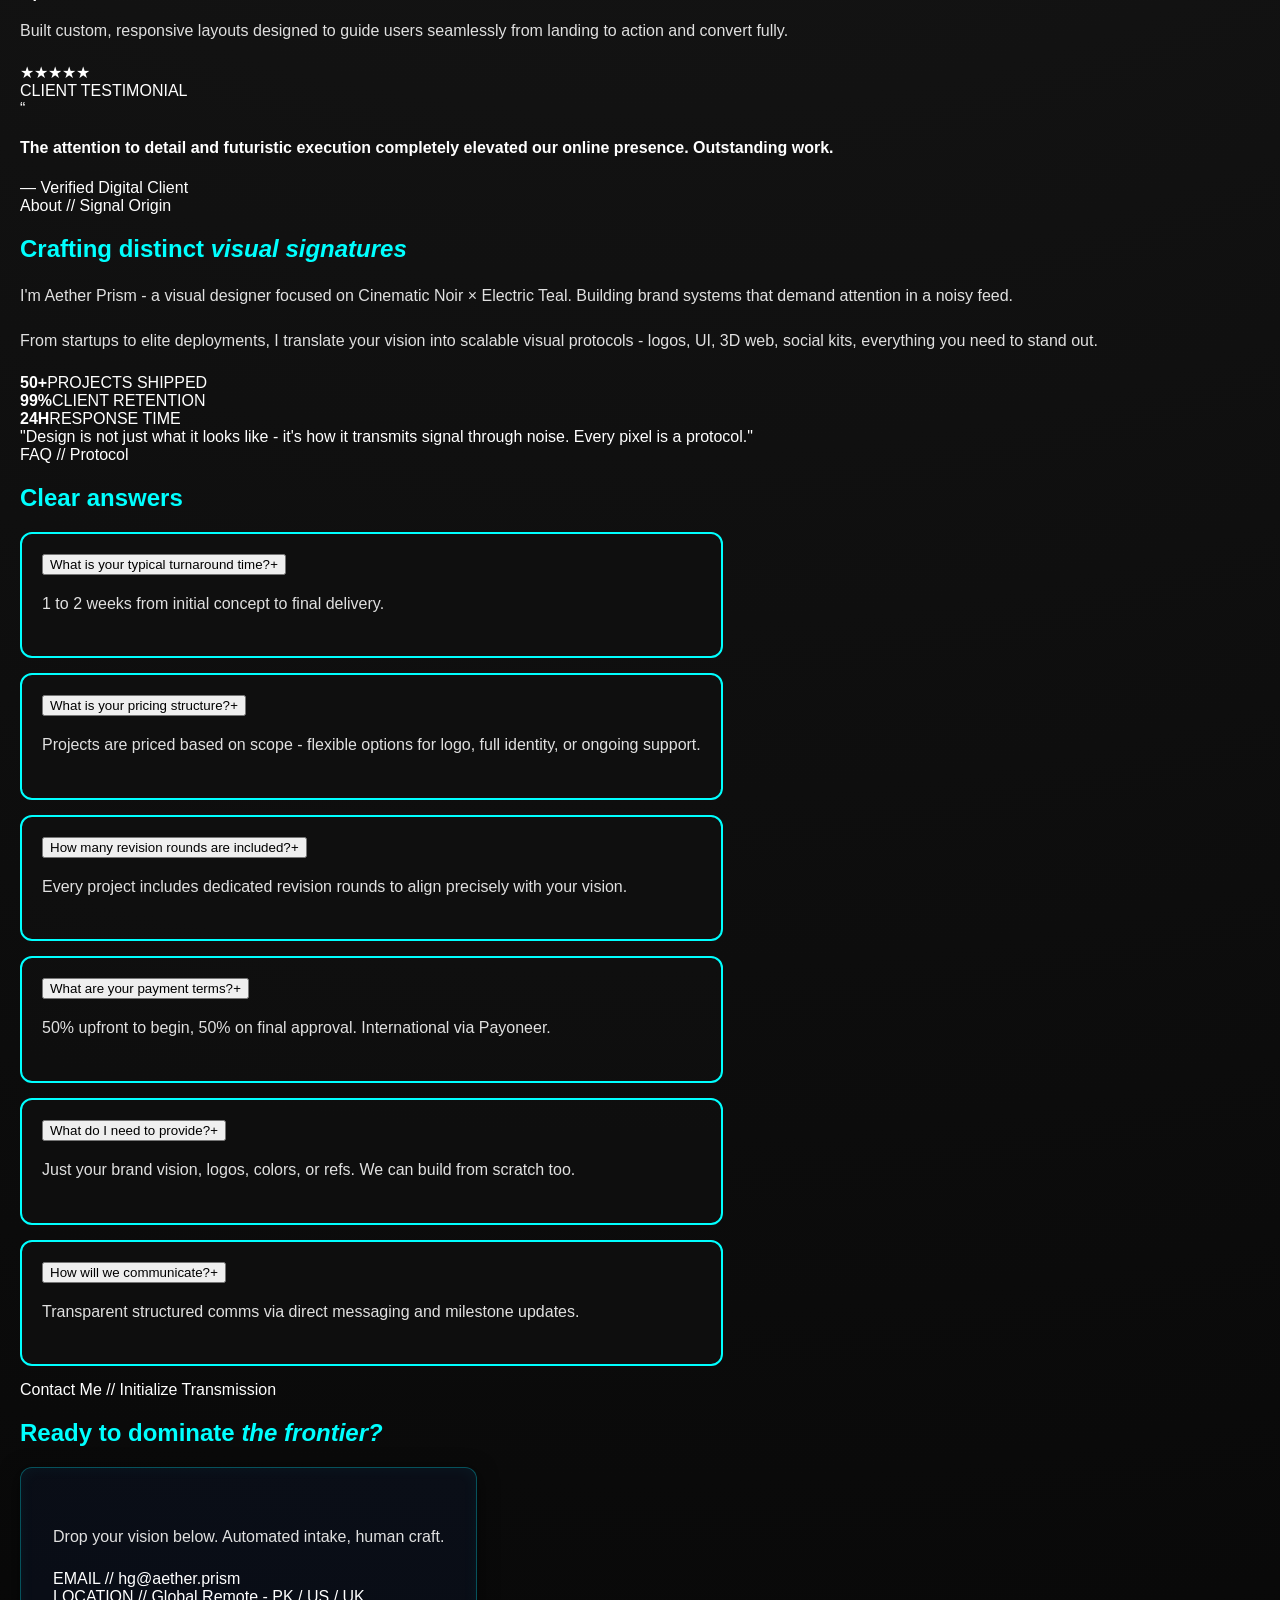
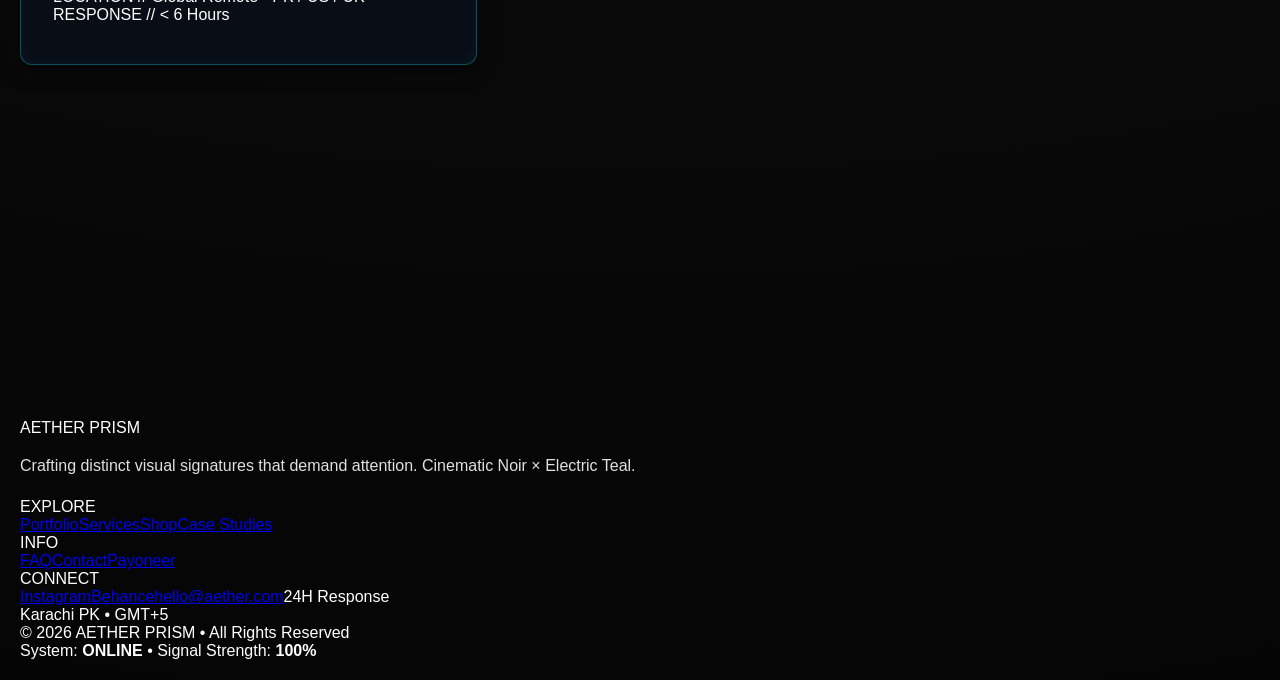
==== commit be32c305: "Update index.html" ====
--- a/index.html
+++ b/index.html
@@ -1,289 +1,463 @@
+
+
+
+
 <!DOCTYPE html>
-<html>
+<html lang="en">
 <head>
-    <title>Aether Prism</title>
- <link rel="stylesheet" href="style.css">
+<meta charset="UTF-8">
+<meta name="viewport" content="width=device-width, initial-scale=1.0">
+<title>Aether Prism | HG Designs</title>
+<link rel="preconnect" href="https://fonts.googleapis.com">
+<link href="https://fonts.googleapis.com/css2?family=JetBrains+Mono:wght@400;600&family=Space+Grotesk:wght@400;500;700&family=Newsreader:ital,wght@1,300;1,500&display=swap" rel="stylesheet">
+<link rel="stylesheet" href="style.css">
 </head>
 <body>
-  <nav>
-    <a href="#services">Services</a>
-    <a href="#about">About</a>
-    <a href="#contact">Contact</a>
-</nav>  
-    <h1>Welcome to Aether Prism</h1>
-    <p>welcome to the digital frontier</p>
-    <div class="cta-container">
-        <a href="#contact" class="cta-button">start project</a>
-    </div>
-   <section id="services">
-        <h2>Service Tiers // Deployment Matrix</h2>
-        <p>Select the operational scope for your next project.</p>
-        <div class="pricing-grid">
-            <div class="pricing-card">
-                <h3>Landing Page</h3>
-                <div class="price">$150</div>
-                <ul>
-                    <li>HTML5 / CSS3 / JS</li>
-                    <li>Tech-Noir Aesthetic</li>
-                    <li>Tally Form Integration</li>
-                </ul>
-                <a href="#contact" class="cta-button">Initialize</a>
-            </div>
-            <div class="pricing-card active-tier">
-                <span class="badge">ACTIVE NODE</span>
-                <h3>Full Portfolio</h3>
-                <div class="price">$350</div>
-                <ul>
-                    <li>Multi-Page Layout</li>
-                    <li>GSAP & Motion Animations</li>
-                    <li>Cloudflare Deployment</li>
-                </ul>
-                <a href="#contact" class="cta-button">Deploy Now</a>
-            </div>
-        </div>
-    </section>
-
-    <section id="telemetry">
-        <h2>System Telemetry // Matrix Filter</h2>
-        <div class="filter-controls">
-            <button class="filter-btn active">All</button>
-            <button class="filter-btn">Active Nodes</button>
-            <button class="filter-btn">Archived</button>
-        </div>
-        <div class="telemetry-grid">
-            <div class="telemetry-card">
-                <span class="label">UPTIME STATUS</span>
-                <span class="value">99.98%</span>
-            </div>
-            <div class="telemetry-card">
-                <span class="label">ACTIVE PROTOCOLS</span>
-                <span class="value">14/14</span>
-            </div>
-            <div class="telemetry-card">
-                <span class="label">LEGACY ARCHIVES</span>
-                <span class="value">08</span>
-            </div>
-        </div>
-    </section>
-    <section id="about">
-    <h2>About HG Designs</h2>
-    <p>Forged through a quarter-century of creative discipline and scaled for the global stage, HG Designs is an independent digital studio operating at the intersection of cinematic noir aesthetics and cutting-edge web architecture. Serving visionary brands across the US, UK, and beyond, we engineer high-impact visual identities, immersive 3D frontends, and automated workflows designed to dominate the digital frontier.</p>
-</section>
-
-   <section id="portfolio">
-    <h2>Portfolio Showcase</h2>
-    <div class="portfolio-grid">
-        <div class="mockup-container">
-            <a href="brain.jpeg" target="_blank">
-                <img src="brain.jpeg" alt="Aether Prism Project Mockup">
-            </a>
-        </div>
+<div class="progress-bar" id="progressBar"></div>
+
+<nav id="navbar">
+  <div class="container nav-inner">
+    <a href="#home" class="logo">
+      <div class="logo-icon"><img src="https://picsum.photos/seed/aether/80/80" alt="logo" /></div>
+      <span>AETHER PRISM</span>
+    </a>
+    <div class="nav-links">
+      <a href="#home" class="active">HOME</a>
+      <a href="#services">SERVICES</a>
+      <a href="#about">ABOUT</a>
+      <a href="#contact">CONTACT</a>
+    </div>
+    <div class="nav-right">
+      <a href="#contact" class="btn-neon nav-cta"><span>CONTACT NOW</span></a>
+      <button class="menu-toggle" id="menuToggle">☰</button>
+    </div>
+  </div>
+  <div class="mobile-menu" id="mobileMenu">
+    <a href="#home">HOME</a>
+    <a href="#services">SERVICES</a>
+    <a href="#about">ABOUT</a>
+    <a href="#contact">CONTACT</a>
+    <a href="#contact" class="btn-neon mobile-cta"><span>CONTACT NOW</span></a>
+  </div>
+</nav>
+
+<!-- HERO - LEFT TEXT + RIGHT MEDIUM ICON -->
+<section id="home" class="hero">
+  <div class="hero-grid"></div>
+  <div class="orb orb-1"></div>
+  <div class="orb orb-2"></div>
+  <div class="watermark">AETHER</div>
+  <div class="container hero-inner">
+    <div class="hero-content">
+      <div class="eyebrow mono reveal">● SYSTEM ONLINE // PROTOCOL AETHER_PRISM</div>
+      <h1 class="hero-title reveal">Welcome to <span>Aether Prism</span></h1>
+      <p class="hero-sub reveal">Engineering cinematic noir frontends that dominate the digital frontier. Built for US, UK & global brands.</p>
+      <div class="reveal hero-actions">
+        <button class="btn-neon" onclick="document.getElementById('contact').scrollIntoView({behavior:'smooth'})"><span>start project →</span></button>
+      </div>
+      <div class="hero-stats mono reveal" id="heroStats">
+        <span><b class="counter" data-target="99.98" data-suffix="%">0</b> UPTIME</span><i></i>
+        <span><b class="counter" data-target="14">0</b>/14 PROTOCOLS</span><i></i>
+        <span class="blue">NEON BLUE #00C8FF</span>
+      </div>
+    </div>
+    <div class="hero-visual reveal">
+      <div class="visual-card">
+        <div class="visual-top mono"><span>● LIVE PREVIEW</span><span>NEON v2.1</span></div>
+        <div class="visual-img"><img src="https://picsum.photos/seed/aetherprism/400/400" alt="icon"/><div class="visual-glow"></div></div>
+        <div class="visual-bottom"><div class="v-stat"><span>STATUS</span><b class="blue">ONLINE</b></div><div class="v-stat"><span>FPS</span><b>60</b></div><div class="v-stat"><span>MS</span><b>12</b></div></div>
+      </div>
+      <div class="visual-float float-1 mono">HTML5 / CSS3 / JS</div>
+      <div class="visual-float float-2 mono">GSAP & MOTION</div>
+    </div>
+  </div>
+</section>
+
+<!-- SERVICES -->
+<section id="services" class="section">
+  <div class="container">
+    <div class="section-head reveal">
+      <div class="mono label">Service Tiers // Deployment Matrix</div>
+      <h2>Select the operational scope for your<em> next project.</em></h2>
+    </div>
+    <div class="grid-2 reveal-stagger">
+  <!-- Landing Page Card -->
+  <div class="card card-glow">
+    <div class="card-top mono">
+      <span>LANDING PAGE</span>
+    </div>
+    <div class="card-body" style="padding: 24px 0;">
+      <h3 style="font-size: 1.5rem; margin-bottom: 8px; color: #fff;">Landing Page</h3>
+      <div class="price" style="font-size: 2rem; font-weight: bold; margin-bottom: 16px; color: #00f0ff;">$150</div>
+      <p style="opacity: 0.8; margin-bottom: 24px; line-height: 1.6; color: #a0a0a0;">
+        Tech-Noir Aesthetic<br>Fully Responsive<br>Interactive UI / Forms
+      </p>
+    </div>
+    <div class="card-action">
+      <a href="#contact" class="btn-neon small"><span>Initialize</span></a>
+    </div>
+  </div>
+
+  <!-- Full Portfolio Card -->
+  <div class="card card-glow">
+    <div class="card-top mono">
+      <span>FULL PORTFOLIO</span>
+    </div>
+    <div class="card-body" style="padding: 24px 0;">
+      <h3 style="font-size: 1.5rem; margin-bottom: 8px; color: #fff;">Full Portfolio</h3>
+      <div class="price" style="font-size: 2rem; font-weight: bold; margin-bottom: 16px; color: #00f0ff;">$350</div>
+      <p style="opacity: 0.8; margin-bottom: 24px; line-height: 1.6; color: #a0a0a0;">
+        Multi-Page Layout<br>GSAP & Motion Animations<br>Cloudflare Deployment
+      </p>
+    </div>
+    <div class="card-action">
+      <a href="#contact" class="btn-neon small"><span>Deploy Now</span></a>
+    </div>
+  </div>
+</div>
+   <div class="portfolio reveal">
+  <div class="section-head" style="margin-top:80px"><div class="mono label">Archive // Portfolio Showcase</div><h2>Deployed systems across <em>the frontier.</em></h2></div>
+  
+  <div class="portfolio-grid reveal-stagger">
+    <!-- CARD 1 - ADD YOUR IMAGE URL -->
+    <div class="portfolio-card">
+      <div class="p-img-wrap">
+        <img src="https://picsum.photos/seed/aether1/600/400" alt="Aether Prism" class="p-img" />
+        <div class="p-overlay">
+          <div class="p-overlay-inner">
+            <span class="mono">AETHER PRISM // 2025</span>
+            <h4>Aether Prism Project Mockup</h4>
+            <button class="btn-neon small" onclick="window.open(this.dataset.src,'_blank')" data-src="https://picsum.photos/seed/aether1/1200/800"><span>VIEW NOW</span></button>
+          </div>
+        </div>
+      </div>
+      <span class="p-label">Aether Prism Project Mockup</span>
+    </div>
+
+    <!-- CARD 2 -->
+    <div class="portfolio-card">
+      <div class="p-img-wrap">
+        <img src="https://picsum.photos/seed/apexnoir/600/400" alt="Apex Noir" class="p-img" />
+        <div class="p-overlay">
+          <div class="p-overlay-inner">
+            <span class="mono">APEX NOIR // 2025</span>
+            <h4>Apex Noir Showcase</h4>
+            <button class="btn-neon small" onclick="window.open(this.dataset.src,'_blank')" data-src="https://picsum.photos/seed/apexnoir/1200/800"><span>VIEW NOW</span></button>
+          </div>
+        </div>
+      </div>
+      <span class="p-label">Apex Noir Showcase</span>
+    </div>
+
+    <!-- CARD 3 -->
+    <div class="portfolio-card">
+      <div class="p-img-wrap">
+        <img src="https://picsum.photos/seed/shop/600/400" alt="Shop" class="p-img" />
+        <div class="p-overlay">
+          <div class="p-overlay-inner">
+            <span class="mono">COMMERCE // 2025</span>
+            <h4>Digital Shop Systems</h4>
+            <button class="btn-neon small" onclick="window.open(this.dataset.src,'_blank')" data-src="https://picsum.photos/seed/shop/1200/800"><span>VIEW NOW</span></button>
+          </div>
+        </div>
+      </div>
+      <span class="p-label">Digital Shop Systems</span>
+    </div>
+  </div>
+</div>
+    </div>
+  </div>
+</section>
+
+<!-- PRICING TIERS - SAME STYLE AS SERVICES -->
+<section id="pricing" class="section">
+  <div class="container">
+    <div class="section-head reveal">
+      <div class="mono label">Pricing Tiers // Value Matrix</div>
+      <h2>Transparent pricing built for <em>every stage.</em></h2>
+    </div>
+
+    <div class="grid-3 reveal-stagger">
+      <!-- 01 STARTER -->
+      <div class="card mini">
+        <div class="card-top mono"><span>01 // ENTRY NODE</span><span>STARTER</span></div>
+        <h4>Starter Tier</h4>
+        <div class="price-sm">$11 usd</div>
+        <p>Essential visual assets and social media kits designed to get new startups up and running fast.</p>
+        <ul style="margin-top:20px">
+          <li>Custom Post & Reel Graphics</li>
+          <li>Basic Brand Assets</li>
+          <li>1 Revision Round</li>
+        </ul>
+      <a href="#contact" class="btn-neon small" style="margin-top:16px"><span>Work with me →</span></a>
+      </div>
+
+      <!-- 02 PROFESSIONAL -->
+      <div class="card mini">
+        <div class="card-top mono"><span>02 // CORE PROTOCOL</span><span>POPULAR</span></div>
+        <h4>Professional Tier</h4>
+        <div class="price-sm">$18 usd</div>
+        <p>Complete brand identity and scalable web UI/UX systems to elevate your digital presence.</p>
+        <ul style="margin-top:20px">
+          <li>Full Visual Identity</li>
+          <li>Web & Mobile UI/UX</li>
+          <li>Priority Delivery & Support</li>
+        </ul>
+    <a href="#contact" class="btn-neon small" style="margin-top:16px"><span>Work with me →</span></a>
+      </div>
+
+      <!-- 03 ELITE -->
+      <div class="card mini highlight">
+        <div class="card-top mono"><span>03 // ELITE DEPLOYMENT</span><span>ELITE</span></div>
+        <h4>Elite Tier</h4>
+        <div class="price-sm">$27 usd</div>
+        <p>Full-scale custom development, end-to-end branding, and dedicated engineering support.</p>
+        <ul style="margin-top:20px">
+          <li>Everything in Professional</li>
+          <li>Custom 3D Web Graphics & GSAP</li>
+          <li>Dedicated Ongoing Support</li>
+        </ul>
+       <a href="#contact" class="btn-neon small" style="margin-top:16px"><span>Work with me →</span></a>
+      </div>
+    </div>
+  </div>
+</section>
+
+<!-- SERVICES OFFERED - BLUE POP BOXES -->
+<section id="services-offered" class="section svc-offered">
+  <div class="container">
+    <div class="section-head reveal">
+      <div class="mono label">Services Offered // Capability Matrix</div>
+      <h2>Capabilities engineered to <em>demand attention.</em></h2>
+    </div>
+
+    <div class="offered-grid reveal-stagger">
+      <!-- 01 -->
+      <div class="offered-card">
+        <div class="offered-icon mono">01</div>
+        <h4>Brand Reviews & Analysis</h4>
+        <p>Comprehensive written evaluations of brand identity, visual presence, and strategic positioning to help businesses elevate their market impact.</p>
+        <a href="#contact" class="btn-neon small"><span>Work with me →</span></a>
+        <div class="offered-glow"></div>
+      </div>
+
+      <!-- 02 -->
+      <div class="offered-card">
+        <div class="offered-icon mono">02</div>
+        <h4>Brand Identity & Visual Systems</h4>
+        <p>Crafting distinct visual signatures that demand attention and set you apart.</p>
+        <ul>
+          <li>Custom Monograms & Logo Systems</li>
+          <li>Brand Style Guides & Color Palettes</li>
+          <li>Typography Systems & Watermarks</li>
+        </ul>
+       <a href="#contact" class="btn-neon small"><span>Work with me →</span></a>
+        <div class="offered-glow"></div>
+      </div>
+
+      <!-- 03 -->
+      <div class="offered-card">
+        <div class="offered-icon mono">03</div>
+        <h4>UI/UX Design & Digital Experiences</h4>
+        <p>Building intuitive, high-impact digital experiences for modern web and mobile.</p>
+        <ul>
+          <li>Responsive Web & Mobile Interfaces</li>
+          <li>Interactive Wireframes & Prototypes</li>
+          <li>Design Systems & UI Components</li>
+        </ul>
+        <a href="#contact" class="btn-neon small"><span>Work with me →</span></a>
+        <div class="offered-glow"></div>
+      </div>
+
+      <!-- 04 -->
+      <div class="offered-card">
+        <div class="offered-icon mono">04</div>
+        <h4>Social Media Content & Graphics</h4>
+        <p>High-contrast, scroll-stopping visuals engineered for maximum engagement.</p>
+        <ul>
+          <li>Custom Post & Reel Graphic Templates</li>
+          <li>Automated & Tech Graphic Assets</li>
+          <li>Promo Flyers & Event Covers</li>
+          <li>Brand-Aligned Visual Content Strategy</li>
+        </ul>
+       <a href="#contact" class="btn-neon small"><span>Work with me →</span></a>
+        <div class="offered-glow"></div>
+      </div>
+    </div>
+  </div>
+</section>
+
+<section id="shop" class="section shop-section">
+  <div class="container">
+    <div class="section-head reveal">
+      <div class="mono label">Digital Shop // Asset Vault</div>
+      <h2>Plug-and-play assets from <em>the vault.</em></h2>
+    </div>
+
+    <div class="shop-grid reveal-stagger">
+      <!-- 1 -->
+      <div class="shop-card">
+        <div class="shop-top mono"><span>VAULT-001</span><span class="dot"></span><span>AVAILABLE</span></div>
+        <h4>Basic Logo Package</h4>
+        <p>Custom minimalist vector logo design tiers.</p>
+        <div class="shop-meta mono"><span>DELIVERY</span><b>48H</b></div>
+      <a href="#contact" class="btn-neon small"><span>Get Started →</span></a>
+      </div>
+
+      <!-- 2 -->
+      <div class="shop-card featured">
+        <div class="shop-badge mono">MOST POPULAR</div>
+        <div class="shop-top mono"><span>VAULT-002</span><span class="dot"></span><span>AVAILABLE</span></div>
+        <h4>Full Brand Identity</h4>
+        <p>Complete Cinematic Noir and Electric Teal visual branding.</p>
+        <div class="shop-meta mono"><span>DELIVERY</span><b>72H</b></div>
+       <a href="#contact" class="btn-neon small"><span>Get Started →</span></a>
+      </div>
+
+      <!-- 3 -->
+      <div class="shop-card">
+        <div class="shop-top mono"><span>VAULT-003</span><span class="dot"></span><span>AVAILABLE</span></div>
+        <h4>Automotive Graphic Design</h4>
+        <p>Custom vehicle posters and specialized automotive graphics.</p>
+        <div class="shop-meta mono"><span>DELIVERY</span><b>24H</b></div>
+        <a href="#contact" class="btn-neon small"><span>Get Started →</span></a>
+      </div>
+
+      <!-- 4 - IN DEV -->
+      <div class="shop-card dev">
+        <div class="shop-top mono"><span>VAULT-004</span><span class="dot dev"></span><span>IN DEV</span></div>
+        <h4>Harper A.I. Assistant</h4>
+        <p>Custom automated client intake and strategy assistant (Coming Soon).</p>
+        <div class="shop-meta mono"><span>STATUS</span><b class="blue">In Development</b></div>
+        <button class="btn-neon small disabled"><span>In Development</span></button>
+      </div>
+    </div>
+  </div>
+</section>
+
+
+<section id="impact" class="section impact-section">
+  <div class="container">
+    <div class="section-head reveal">
+      <div class="mono label">Proven Impact // Case Studies</div>
+      <h2>Real results engineered for <em>digital brands.</em></h2>
+      <p class="head-sub">Real results engineered for digital brands and creators.</p>
+    </div>
+
+    <div class="impact-grid reveal-stagger">
+      <!-- CASE 1 -->
+      <div class="impact-card">
+        <div class="impact-top">
+          <div class="impact-icon mono">01</div>
+          <div class="impact-tag mono">BRAND IDENTITY</div>
+        </div>
+        <h4>Brand Identity Overhaul</h4>
+        <div class="impact-stat"><b class="counter" data-target="150" data-prefix="+" data-suffix="%">0</b><span>Visual Engagement</span></div>
+        <p>Transformed raw digital concepts into high-contrast visual systems that command immediate audience attention.</p>
+        <div class="impact-bar"><div class="impact-fill" data-width="92"></div></div>
+      </div>
+
+      <!-- CASE 2 -->
+      <div class="impact-card">
+        <div class="impact-top">
+          <div class="impact-icon mono">02</div>
+          <div class="impact-tag mono">UI/UX DESIGN</div>
+        </div>
+        <h4>UI/UX & Web Experience</h4>
+        <div class="impact-stat"><b>Optimized</b><span>Conversion Flow</span></div>
+        <p>Built custom, responsive layouts designed to guide users seamlessly from landing to action and convert fully.</p>
+        <div class="impact-bar"><div class="impact-fill" data-width="88"></div></div>
+      </div>
+
+      <!-- TESTIMONIAL - BLUE GLOW -->
+      <div class="impact-card testimonial">
+        <div class="impact-top">
+          <div class="impact-icon mono">★★★★★</div>
+          <div class="impact-tag mono">CLIENT TESTIMONIAL</div>
+        </div>
+        <div class="quote-mark">“</div>
+        <h4 class="testimonial-text">The attention to detail and futuristic execution completely elevated our online presence. Outstanding work.</h4>
+        <div class="testimonial-author mono">— Verified Digital Client</div>
+        <div class="testimonial-glow"></div>
+      </div>
+    </div>
+  </div>
+</section>
+
+<!-- ABOUT - SAME HEAD STYLE -->
+<section id="about" class="section about-section">
+  <div class="container">
+    <div class="section-head reveal">
+      <div class="mono label">About // Signal Origin</div>
+      <h2>Crafting distinct <em>visual signatures</em></h2>
+    </div>
+
+    <div class="about-grid reveal">
+      <div class="about-text">
+        <p>I'm Aether Prism - a visual designer focused on Cinematic Noir × Electric Teal. Building brand systems that demand attention in a noisy feed.</p>
+        <p>From startups to elite deployments, I translate your vision into scalable visual protocols - logos, UI, 3D web, social kits, everything you need to stand out.</p>
         
-        <div class="mockup-container">
-            <a href="apex.jpeg" target="_blank">
-                <img src="apex.jpeg" alt="Apex Noir Showcase">
-            </a>
-        </div>
-    </div>
-    <section id="shop">
-    <h2>Digital Shop</h2>
-    <div class="shop-grid">
-        <div class="shop-card">
-            <h3>Basic Logo Package</h3>
-            <p>Custom minimalist vector logo design tiers.</p>
-            <a href="#contact" class="shop-btn">Get Started</a>
-        </div>
-        <div class="shop-card">
-            <h3>Full Brand Identity</h3>
-            <p>Complete Cinematic Noir and Electric Teal visual branding.</p>
-            <a href="#contact" class="shop-btn">Get Started</a>
-        </div>
-    </div>
-    <div class="shop-card">
-    <h3>Automotive Graphic Design</h3>
-    <p>Custom vehicle posters and specialized automotive graphics.</p>
-    <a href="#contact" class="shop-btn">Get Started</a>
-</div>
-<div class="shop-card harper-placeholder">
-    <h3>Harper A.I. Assistant</h3>
-    <p>Custom automated client intake and strategy assistant (Coming Soon).</p>
-    <span class="shop-btn">In Development</span>
-</div>
-</section>
-<!-- Pricing Section -->
-<section id="pricing" class="pricing-section">
-  <h2 class="section-title">Pricing Tiers</h2>
-  <div class="cards-grid">
-    
-    <!-- Starter Tier Card -->
-    <div class="card tier-card">
-      <h3>Starter Tier</h3>
-      <p class="price">$11 usd</p>
-      <p>Essential visual assets and social media kits designed to get new startups up and running fast.</p>
-      <ul>
-        <li>Custom Post & Reel Graphics</li>
-        <li>Basic Brand Assets</li>
-        <li>1 Revision Round</li>
-      </ul>
-      <a href="#contact" class="cta-btn">Work with me</a>
-    </div>
-
-    <!-- Professional Tier Card -->
-    <div class="card tier-card">
-      <h3>Professional Tier</h3>
-      <p class="price">$18 usd</p>
-      <p>Complete brand identity and scalable web UI/UX systems to elevate your digital presence.</p>
-      <ul>
-        <li>Full Visual Identity</li>
-        <li>Web & Mobile UI/UX</li>
-        <li>Priority Delivery & Support</li>
-      </ul>
-      <a href="#contact" class="cta-btn">Work with me</a>
-    </div>
-
-    <!-- Elite Tier Card -->
-    <div class="card tier-card">
-      <h3>Elite Tier</h3>
-      <p class="price">$27 usd</p>
-      <p>Full-scale custom development, end-to-end branding, and dedicated engineering support.</p>
-      <ul>
-        <li>Everything in Professional</li>
-        <li>Custom 3D Web Graphics & GSAP</li>
-        <li>Dedicated Ongoing Support</li>
-      </ul>
-      <a href="#contact" class="cta-btn">Work with me</a>
-    </div>
-
-  </div>
-</section>
-
-<!-- Services Offered Section -->
-<section id="services" class="services-section">
-  <h2 class="section-title">Services Offered</h2>
-  <div class="cards-grid">
-    <!-- Brand Reviews & Analysis -->
-    <div class="card">
-      <h3>Brand Reviews & Analysis</h3>
-      <p>Comprehensive written evaluations of brand identity, visual presence, and strategic positioning to help businesses elevate their market impact.</p>
-      <a href="#contact" class="cta-btn">Work with me</a>
-    </div>
-
-    <!-- Brand Identity & Visual Systems -->
-    <div class="card">
-      <h3>Brand Identity & Visual Systems</h3>
-      <p>Crafting distinct visual signatures that demand attention and set you apart.</p>
-      <ul>
-        <li>Custom Monograms & Logo Systems</li>
-        <li>Brand Style Guides & Color Palettes</li>
-        <li>Typography Systems & Watermarks</li>
-      </ul>
-      <a href="#contact" class="cta-btn">Work with me</a>
-    </div>
-
-    <!-- UI/UX Design & Digital Experiences -->
-    <div class="card">
-      <h3>UI/UX Design & Digital Experiences</h3>
-      <p>Building intuitive, high-impact digital experiences for modern web and mobile.</p>
-      <ul>
-        <li>Responsive Web & Mobile Interfaces</li>
-        <li>Interactive Wireframes & Prototypes</li>
-        <li>Design Systems & UI Components</li>
-      </ul>
-      <a href="#contact" class="cta-btn">Work with me</a>
-    </div>
-
-    <!-- Social Media Content & Graphics -->
-    <div class="card">
-      <h3>Social Media Content & Graphics</h3>
-      <p>High-contrast, scroll-stopping visuals engineered for maximum engagement.</p>
-      <ul>
-        <li>Custom Post & Reel Graphic Templates</li>
-        <li>Automated & Tech Graphic Assets</li>
-        <li>Promo Flyers & Event Covers</li>
-        <li>Brand-Aligned Visual Content Strategy</li>
-      </ul>
-      <a href="#contact" class="cta-btn">Work with me</a>
-    </div>
-  </div>
-</section>
-
-
-     
-        
-</section>
-<!-- Trust & Proof Section -->
-<section id="trust-proof" class="trust-section">
-    <div class="trust-container">
-        <h3 class="trust-heading">Proven Impact & Case Studies</h3>
-        <p class="trust-subheading">Real results engineered for digital brands and creators.</p>
-        
-        <div class="trust-grid">
-            <!-- Trust Card 1 -->
-            <div class="trust-card">
-                <h4>Brand Identity Overhaul</h4>
-                <p class="trust-metric">+150% Visual Engagement</p>
-                <p class="trust-desc">Transformed raw digital concepts into high-contrast visual systems that command immediate audience attention.</p>
-            </div>
-            
-            <!-- Trust Card 2 -->
-            <div class="trust-card">
-                <h4>UI/UX & Web Experience</h4>
-                <p class="trust-metric">Optimized Conversion Flow</p>
-                <p class="trust-desc">Built custom, responsive layouts designed to guide users seamlessly from landing to action.</p>
-            </div>
-            
-            <!-- Trust Card 3 -->
-            <div class="trust-card">
-                <h4>Client Testimonial</h4>
-                <p class="trust-quote">"The attention to detail and futuristic execution completely elevated our online presence. Outstanding work."</p>
-                <span class="trust-client">— Verified Digital Client</span>
-            </div>
-        </div>
-    </div>
-</section>
-<section id="about">
-   <section class="faq-section">
-    <h2>Frequently Asked Questions</h2>
-    <div class="faq-container">
-        <details class="faq-item">
-            <summary>What is your typical turnaround time for a project?</summary>
-            <p>Turnaround times vary depending on the scope of the project, but brand identity packages typically take between 1 to 2 weeks from initial concept to final delivery.</p>
-        </details>
-      <details class="faq-item">
-    <summary>What is your pricing structure?</summary>
-    <p>Projects are priced based on scope and requirements, offering flexible options whether you need a standalone logo, full brand identity, or ongoing design support.</p>
-</details>
-
-<details class="faq-item">
-    <summary>How many revision rounds are included?</summary>
-    <p>Every project includes dedicated revision rounds to ensure the final design aligns precisely with your vision and aesthetic goals.</p>
-</details>
-    </div>
-    <details class="faq-item">
-    <summary>What are your payment terms and how do I pay?</summary>
-    <p>For custom projects, we typically require a 50% upfront deposit to begin work and the remaining 50% upon final approval. International payments are securely handled through Payoneer.</p>
-</details>
-
-<details class="faq-item">
-    <summary>What do I need to provide before we start a project?</summary>
-    <p>Just your brand vision, any existing logos, color preferences, or reference examples you like. If you don't have these yet, we can build them from scratch during the Brand Identity phase.</p>
-</details>
-
-<details class="faq-item">
-    <summary>How will we communicate during the design process?</summary>
-    <p>We keep communication transparent and structured through direct messaging and milestone updates so you are always in the loop from concept to final delivery.</p>
-</details>
-</section> 
-   
-
-
+        <div class="stats">
+          <div><b>50+</b><span>PROJECTS SHIPPED</span></div>
+          <div><b>99%</b><span>CLIENT RETENTION</span></div>
+          <div><b>24H</b><span>RESPONSE TIME</span></div>
+        </div>
+
+        <div class="quote">
+          "Design is not just what it looks like - it's how it transmits signal through noise. Every pixel is a protocol."
+        </div>
+      </div>
+    </div>
+  </div>
+</section>
+
+<section class="section faq-section">
+  <div class="container">
+    <div class="section-head reveal"><div class="mono label">FAQ // Protocol</div><h2>Clear answers</h2></div>
+    <div class="faq-grid">
+      <div class="faq-item active"><button class="faq-q"><span>What is your typical turnaround time?</span><i>+</i></button><div class="faq-a"><p>1 to 2 weeks from initial concept to final delivery.</p></div></div>
+      <div class="faq-item"><button class="faq-q"><span>What is your pricing structure?</span><i>+</i></button><div class="faq-a"><p>Projects are priced based on scope - flexible options for logo, full identity, or ongoing support.</p></div></div>
+      <div class="faq-item"><button class="faq-q"><span>How many revision rounds are included?</span><i>+</i></button><div class="faq-a"><p>Every project includes dedicated revision rounds to align precisely with your vision.</p></div></div>
+      <div class="faq-item"><button class="faq-q"><span>What are your payment terms?</span><i>+</i></button><div class="faq-a"><p>50% upfront to begin, 50% on final approval. International via Payoneer.</p></div></div>
+      <div class="faq-item"><button class="faq-q"><span>What do I need to provide?</span><i>+</i></button><div class="faq-a"><p>Just your brand vision, logos, colors, or refs. We can build from scratch too.</p></div></div>
+      <div class="faq-item"><button class="faq-q"><span>How will we communicate?</span><i>+</i></button><div class="faq-a"><p>Transparent structured comms via direct messaging and milestone updates.</p></div></div>
+    </div>
+  </div>
+</section>
+
+
+<!-- CONTACT - SAME HEAD STYLE -->
+<section id="contact" class="section">
+  <div class="container">
+    <div class="section-head reveal"><div class="mono label">Contact Me // Initialize Transmission</div><h2>Ready to dominate <em>the frontier?</em></h2></div>
+    <div class="contact-wrap reveal-stagger">
+      <div class="contact-info card">
+        <p>Drop your vision below. Automated intake, human craft.</p>
+        <div class="contact-meta mono"><div>EMAIL // hg@aether.prism</div><div>LOCATION // Global Remote - PK / US / UK</div><div>RESPONSE // &lt; 6 Hours</div></div>
+      </div>
+     <iframe src="https://tally.so/embed/1A5NQg?alignLeft=1&hideTitle=1&transparentBackground=1&dynamicHeight=1" width="100%" height="350" frameborder="0" marginheight="0" marginwidth="0" title="Contact Form"></iframe>
+<script async src="https://tally.so/widgets/embed.js"></script>
+       
+  </div>
+</section>
+
+<footer class="footer">
+  <div class="container">
+    <div class="footer-main">
+      <div class="f-left">
+        <div class="f-logo mono">AETHER PRISM</div>
+        <p>Crafting distinct visual signatures that demand attention. Cinematic Noir × Electric Teal.</p>
+      
+      </div>
+      <div class="f-right">
+        <div class="f-col"><div class="mono f-title">EXPLORE</div><a href="#work">Portfolio</a><a href="#services">Services</a><a href="#shop">Shop</a><a href="#impact">Case Studies</a></div>
+        <div class="f-col"><div class="mono f-title">INFO</div><a href="#faq">FAQ</a><a href="#contact">Contact</a><a href="#">Payoneer</a></div>
+        <div class="f-col"><div class="mono f-title">CONNECT</div><a href="#">Instagram</a><a href="#">Behance</a><a class="f-email" href="mailto:hello@aether.com">hello@aether.com</a><span class="mono f-small">24H Response<br>Karachi PK • GMT+5</span></div>
+      </div>
+    </div>
+    <div class="f-bottom mono"><div>© 2026 AETHER PRISM • All Rights Reserved</div><div class="f-line"></div><div>System: <b style="color:var(--blue)">ONLINE</b> • Signal Strength: <b>100%</b></div></div>
+  </div>
+</footer>
 <script src="script.js"></script>
-<section id="contact">
-        <h2>Contact Me</h2>
- 
-  <iframe data-tally-src="https://tally.so/embed/1A5NQg?alignLeft=1&hideTitle=1&transparentBackground=1&dynamicHeight=1" loading="lazy" width="100%" height="439" frameborder="0" marginheight="0" marginwidth="0" title="HG Designs inquiry"></iframe>
-<script>var d=document,w="https://tally.so/widgets/embed.js",v=function(){"undefined"!=typeof Tally?Tally.loadEmbeds():d.querySelectorAll("iframe[data-tally-src]:not([src])").forEach((function(e){e.src=e.dataset.tallySrc}))};if("undefined"!=typeof Tally)v();else if(d.querySelector('script[src="'+w+'"]')==null){var s=d.createElement("script");s.src=w,s.onload=v,s.onerror=v,d.body.appendChild(s);}</script>      
-    </section>
-
-    </body>
+</body>
 </html>
--- a/style.css
+++ b/style.css
@@ -594,4 +594,84 @@
     font-family: monospace;
     white-space: pre-wrap;
     min-height: 50px;
-}+}
+/* Pricing & Telemetry Grid Styles */
+.pricing-grid, .telemetry-grid {
+    display: grid;
+    grid-template-columns: repeat(auto-fit, minmax(280px, 1fr));
+    gap: 2rem;
+    margin: 2rem 0;
+}
+
+.pricing-card, .telemetry-card {
+    background: rgba(10, 15, 20, 0.8);
+    border: 1px solid rgba(0, 243, 255, 0.2);
+    border-radius: 8px;
+    padding: 2rem;
+    position: relative;
+    transition: all 0.3s ease;
+}
+
+.pricing-card:hover, .telemetry-card:hover {
+    border-color: #00f3ff;
+    box-shadow: 0 0 15px rgba(0, 243, 255, 0.2);
+}
+
+.pricing-card.active-tier {
+    border-color: #00f3ff;
+    box-shadow: 0 0 20px rgba(0, 243, 255, 0.3);
+}
+
+.pricing-card h3, .telemetry-card .label {
+    color: #00f3ff;
+    font-family: monospace;
+    letter-spacing: 1px;
+}
+
+.pricing-card .price {
+    font-size: 2rem;
+    font-weight: bold;
+    color: #ffffff;
+    margin: 1rem 0;
+}
+
+.pricing-card ul {
+    list-style: none;
+    padding: 0;
+    margin-bottom: 1.5rem;
+}
+
+.pricing-card ul li {
+    padding: 0.5rem 0;
+    border-bottom: 1px solid rgba(255, 255, 255, 0.05);
+    color: #a0a0a0;
+}
+
+.filter-controls {
+    display: flex;
+    gap: 1rem;
+    margin-bottom: 1.5rem;
+}
+
+.filter-btn {
+    background: transparent;
+    border: 1px solid rgba(0, 243, 255, 0.3);
+    color: #00f3ff;
+    padding: 0.5rem 1rem;
+    border-radius: 4px;
+    cursor: pointer;
+    transition: all 0.2s ease;
+}
+
+.filter-btn.active, .filter-btn:hover {
+    background: #00f3ff;
+    color: #0a0f14;
+}
+
+.telemetry-card .value {
+    font-size: 1.8rem;
+    font-weight: bold;
+    color: #ffffff;
+    display: block;
+    margin-top: 0.5rem;
+}
